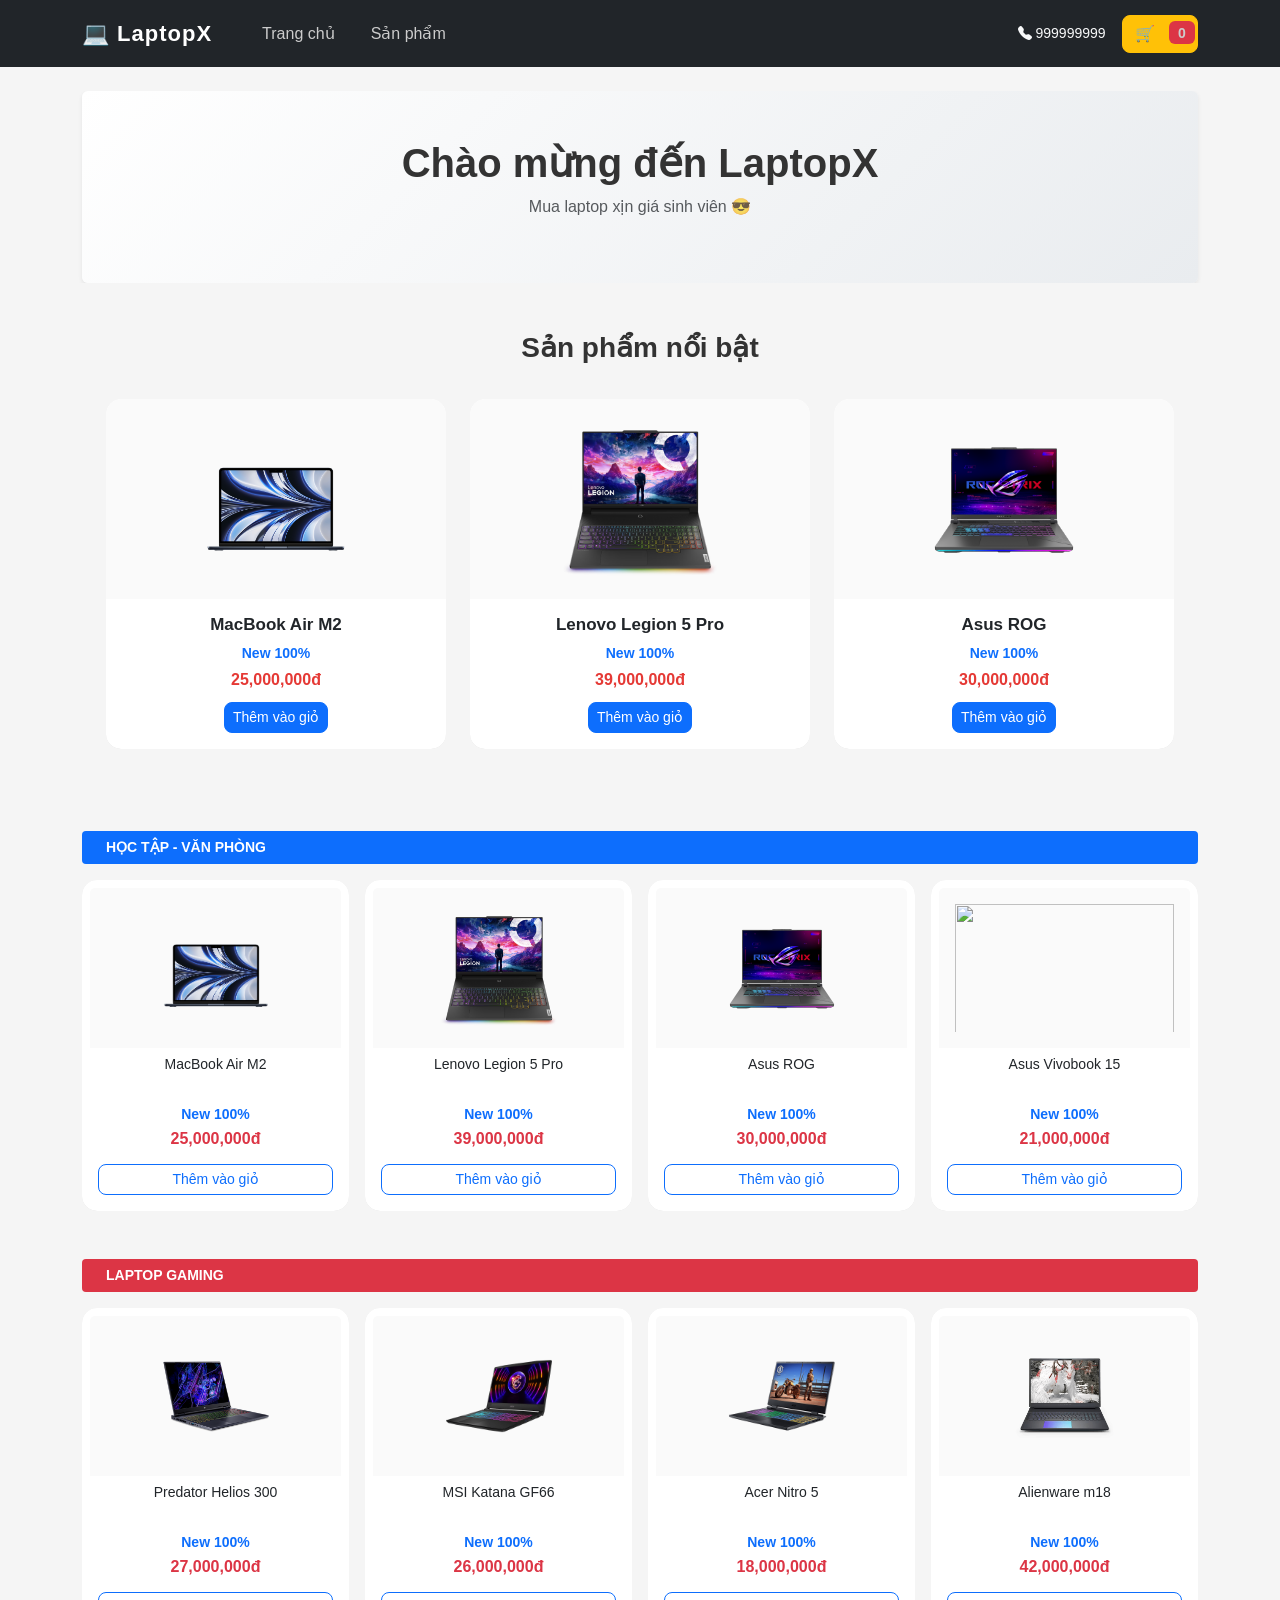
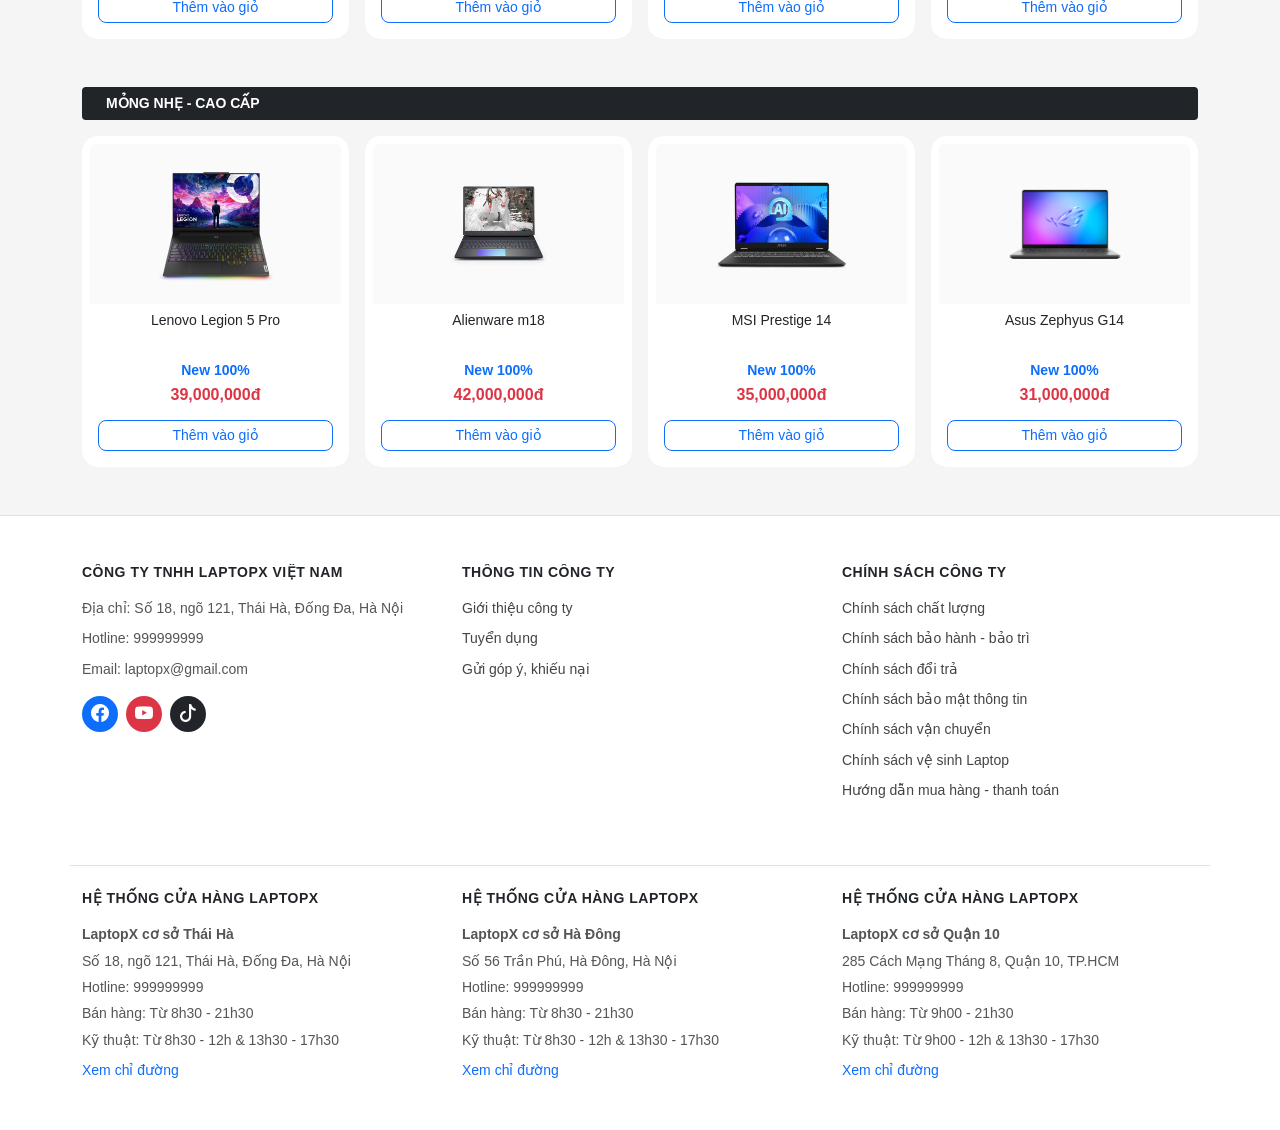
==== index.html @ 992282e4 "first commit" ====
<!doctype html>
<html lang="vi">

<head>
  <meta charset="UTF-8" />
  <meta name="viewport" content="width=device-width, initial-scale=1.0" />
  <title>LaptopX</title>

  <!-- Bootstrap CSS -->
  <link href="https://cdn.jsdelivr.net/npm/bootstrap@5.3.3/dist/css/bootstrap.min.css" rel="stylesheet" />
  <link href="https://cdn.jsdelivr.net/npm/bootstrap-icons/font/bootstrap-icons.css" rel="stylesheet" />

  <link rel="stylesheet" href="css/style.css" />
</head>

<body>
  <!-- ===== NAVBAR ===== -->
  <nav class="navbar navbar-expand-lg navbar-dark bg-dark">
    <div class="container">
      <!-- LOGO -->
      <a class="navbar-brand fw-bold" href="index.html"> 💻 LaptopX </a>

      <!-- BUTTON MOBILE -->
      <button class="navbar-toggler" data-bs-toggle="collapse" data-bs-target="#menu">
        <span class="navbar-toggler-icon"></span>
      </button>

      <!-- MENU -->
      <div class="collapse navbar-collapse" id="menu">
        <!-- LEFT: MENU -->
        <ul class="navbar-nav ms-3">
          <li class="nav-item">
            <a class="nav-link" href="index.html">Trang chủ</a>
          </li>
          <li class="nav-item">
            <a class="nav-link" href="products.html">Sản phẩm</a>
          </li>
        </ul>

        <!-- RIGHT: PHONE + CART -->
        <div class="ms-auto d-flex align-items-center gap-3">
          <span class="text-light">
            <i class="bi bi-telephone-fill"></i> 999999999
          </span>

          <a href="cart.html" class="btn btn-warning position-relative">
            🛒
            <span id="cart-count" class="badge bg-danger">0</span>
          </a>
        </div>
      </div>
    </div>
  </nav>

  <!-- ===== BANNER ===== -->
  <div class="container mt-4">
    <div class="p-5 bg-light rounded shadow-sm text-center">
      <h1 class="fw-bold">Chào mừng đến LaptopX</h1>
      <p class="text-muted">Mua laptop xịn giá sinh viên 😎</p>
    </div>
  </div>

  <!-- ===== SAN PHAM NOI BAT ===== -->
  <div class="container mt-5">
    <h3 class="text-center fw-bold mb-4">Sản phẩm nổi bật</h3>

    <!-- wrapper de hover de hien mui ten -->
    <div class="position-relative px-4">
      <div id="productCarousel" class="carousel slide" data-bs-ride="carousel">
        <!-- danh sach san pham -->
        <div class="carousel-inner" id="carousel-inner"></div>

        <!-- nut prev -->
        <button class="carousel-control-prev" type="button" data-bs-target="#productCarousel" data-bs-slide="prev">
          <span class="carousel-control-prev-icon"></span>
        </button>

        <!-- nut next -->
        <button class="carousel-control-next" type="button" data-bs-target="#productCarousel" data-bs-slide="next">
          <span class="carousel-control-next-icon"></span>
        </button>
      </div>
    </div>
  </div>
  <!-- ===== END SAN PHAM NOI BAT ===== -->
  <!-- == HỌC TẬP - VĂN PHÒNG == -->
  <section class="container mt-5" id="hoc-tap-van-phong">
    <div class="d-flex align-items-center bg-primary text-white p-2 mb-3 rounded-1">
      <h5 class="m-0 fw-bold px-3 text-uppercase small">
        Học tập - Văn phòng
      </h5>
    </div>
    <div class="row g-3 product-container"></div>
  </section>

  <!-- == GAMING == -->
  <section class="container mt-5" id="gaming">
    <div class="d-flex align-items-center bg-danger text-white p-2 mb-3 rounded-1">
      <h5 class="m-0 fw-bold px-3 text-uppercase small">Laptop Gaming</h5>
    </div>
    <div class="row g-3 product-container"></div>
  </section>

  <!-- == MỎNG NHẸ - CAO CẤP == -->
  <section class="container mt-5 mb-5" id="cao-cap">
    <div class="d-flex align-items-center bg-dark text-white p-2 mb-3 rounded-1">
      <h5 class="m-0 fw-bold px-3 text-uppercase small">
        Mỏng nhẹ - Cao cấp
      </h5>
    </div>
    <div class="row g-3 product-container"></div>
  </section>

  <!-- ===== FOOTER ===== -->
  <footer class="bg-white pt-5 pb-4 border-top mt-5 text-dark footer-custom">
    <div class="container">
      <!-- HÀNG 1: 3 CỘT THÔNG TIN CHÍNH -->
      <div class="row mb-5">
        <!-- Cột 1: Thông tin công ty & MXH -->
        <div class="col-md-4">
          <h6 class="fw-bold mb-3 text-uppercase">Công ty TNHH LaptopX Việt Nam</h6>
          <p class="small mb-2">Địa chỉ: Số 18, ngõ 121, Thái Hà, Đống Đa, Hà Nội</p>
          <p class="small mb-2">Hotline: 999999999</p>
          <p class="small mb-3">Email: laptopx@gmail.com</p>

          <!-- Social Icons h -->
          <div class="d-flex gap-2 social-icons">
            <a href="#" class="bg-primary text-white"><i class="bi bi-facebook"></i></a>
            <a href="#" class="bg-danger text-white"><i class="bi bi-youtube"></i></a>
            <a href="#" class="bg-dark text-white"><i class="bi bi-tiktok"></i></a>
          </div>
        </div>

        <!-- Cột 2: Thông tin chung -->
        <div class="col-md-4">
          <h6 class="fw-bold mb-3 text-uppercase">Thông tin công ty</h6>
          <ul class="list-unstyled small mb-4">
            <li class="mb-2"><a href="#">Giới thiệu công ty</a></li>
            <li class="mb-2"><a href="#">Tuyển dụng</a></li>
            <li class="mb-2"><a href="#">Gửi góp ý, khiếu nại</a></li>
          </ul>
        </div>

        <!-- Cột 3: Chính sách -->
        <div class="col-md-4">
          <h6 class="fw-bold mb-3 text-uppercase">Chính sách công ty</h6>
          <ul class="list-unstyled small">
            <li class="mb-2"><a href="#">Chính sách chất lượng</a></li>
            <li class="mb-2"><a href="#">Chính sách bảo hành - bảo trì</a></li>
            <li class="mb-2"><a href="#">Chính sách đổi trả</a></li>
            <li class="mb-2"><a href="#">Chính sách bảo mật thông tin</a></li>
            <li class="mb-2"><a href="#">Chính sách vận chuyển</a></li>
            <li class="mb-2"><a href="#">Chính sách vệ sinh Laptop</a></li>
            <li class="mb-2"><a href="#">Hướng dẫn mua hàng - thanh toán</a></li>
          </ul>
        </div>
      </div>

      <!-- HÀNG 2: HỆ THỐNG CỬA HÀNG -->
      <div class="row pt-4 border-top">
        <!-- Hà Nội 1 -->
        <div class="col-md-4 mb-4">
          <h6 class="fw-bold small mb-3 text-uppercase">Hệ thống cửa hàng LaptopX</h6>
          <div class="small">
            <p class="fw-bold mb-1">LaptopX cơ sở Thái Hà</p>
            <p class="mb-1">Số 18, ngõ 121, Thái Hà, Đống Đa, Hà Nội</p>
            <p class="mb-1">Hotline: 999999999</p>
            <p class="mb-1">Bán hàng: Từ 8h30 - 21h30</p>
            <p class="mb-2">Kỹ thuật: Từ 8h30 - 12h & 13h30 - 17h30</p>
            <a href="#" class="text-primary text-decoration-none">Xem chỉ đường</a>
          </div>
        </div>

        <!-- Hà Nội 2 -->
        <div class="col-md-4 mb-4">
          <h6 class="fw-bold small mb-3 text-uppercase">Hệ thống cửa hàng LaptopX</h6>
          <div class="small">
            <p class="fw-bold mb-1">LaptopX cơ sở Hà Đông</p>
            <p class="mb-1">Số 56 Trần Phú, Hà Đông, Hà Nội</p>
            <p class="mb-1">Hotline: 999999999</p>
            <p class="mb-1">Bán hàng: Từ 8h30 - 21h30</p>
            <p class="mb-2">Kỹ thuật: Từ 8h30 - 12h & 13h30 - 17h30</p>
            <a href="#" class="text-primary text-decoration-none">Xem chỉ đường</a>
          </div>
        </div>

        <!-- TP.HCM (Thêm vào cho đủ bộ) -->
        <div class="col-md-4 mb-4">
          <h6 class="fw-bold small mb-3 text-uppercase">Hệ thống cửa hàng LaptopX</h6>
          <div class="small">
            <p class="fw-bold mb-1">LaptopX cơ sở Quận 10</p>
            <p class="mb-1">285 Cách Mạng Tháng 8, Quận 10, TP.HCM</p>
            <p class="mb-1">Hotline: 999999999</p>
            <p class="mb-1">Bán hàng: Từ 9h00 - 21h30</p>
            <p class="mb-2">Kỹ thuật: Từ 9h00 - 12h & 13h30 - 17h30</p>
            <a href="#" class="text-primary text-decoration-none">Xem chỉ đường</a>
          </div>
        </div>
      </div>
    </div>
  </footer>

  <!-- Bootstrap JS -->
  <script src="https://cdn.jsdelivr.net/npm/bootstrap@5.3.3/dist/js/bootstrap.bundle.min.js"></script>

  <!-- JS cua ban -->
  <script src="js/main.js"></script>
</body>

</html>
---- css/style.css ----
* {
  margin: 0;
  padding: 0;
  box-sizing: border-box;
}

img {
  max-width: 100%;
  height: auto;
  display: block;
}

/* ===== GLOBAL ===== */
body {
  background: #f5f5f5;
  font-family: "Segoe UI", Arial, sans-serif;
  color: #333;
}

.container {
  overflow: hidden;
}

/* ===== NAVBAR ===== */
.navbar {
  padding: 12px 0;
}

.navbar-brand {
  font-size: 22px;
  font-weight: bold;
  letter-spacing: 1px;
}

/* ===== NAV LINK ===== */
.nav-link {
  font-size: 16px;
  margin: 0 10px;
  position: relative;
  color: #ccc !important;
  transition: 0.3s;
}

/* Hover sáng lên + underline */
.nav-link:hover {
  color: #fff !important;
}

.nav-link::after {
  content: "";
  width: 0%;
  height: 2px;
  background: orange;
  position: absolute;
  left: 0;
  bottom: -3px;
  transition: 0.3s;
}

.nav-link:hover::after {
  width: 100%;
}

/* ===== PHONE ===== */
.navbar span {
  font-size: 14px;
  color: #ccc;
  transition: 0.3s;
  cursor: pointer;
}

/* Hover SĐT */
.navbar span:hover {
  color: #ffc107;
  transform: scale(1.05);
}

/* Cart badge */
.badge {
  position: absolute;
  top: -5px;
  right: -10px;
  font-size: 11px;
}

/* ===== BANNER ===== */
.bg-light {
  background: linear-gradient(135deg, #ffffff, #e9ecef) !important;
  border-radius: 15px;
}

/* ===== CARD ===== */
.card {
  border: none;
  border-radius: 15px;
  overflow: hidden;
  transition: all 0.3s ease;
  background: #fff;
}

.card img {
  width: 100%;
  height: 200px;
  object-fit: contain;
  padding: 15px;
  background: #fafafa;
}

.card-wrapper:hover .card {
  transform: translateY(-8px);
  box-shadow: 0 12px 30px rgba(0, 0, 0, 0.15);
}

.card-body {
  text-align: center;
}

.card h5 {
  font-size: 17px;
  font-weight: 600;
  margin-bottom: 8px;
}

.card p {
  color: #e53935;
  font-weight: bold;
  margin-bottom: 10px;
}

/* ===== BUTTON ===== */
.btn {
  border-radius: 8px;
  transition: all 0.25s ease;
}

.btn:hover {
  transform: scale(1.05);
}

/* ===== CAROUSEL ===== */
.carousel-inner {
  overflow: hidden;
}

.carousel-item {
  padding: 10px 0;
}

.carousel-control-prev,
.carousel-control-next {
  width: 5%;
  opacity: 0;
  transition: 0.3s;
}

#productCarousel:hover .carousel-control-prev,
#productCarousel:hover .carousel-control-next {
  opacity: 1;
}

.carousel-control-prev-icon,
.carousel-control-next-icon {
  background-color: rgba(0, 0, 0, 0.6);
  border-radius: 50%;
  padding: 15px;
}

/* ===== CART ===== */
.cart-item {
  background: #fff;
  padding: 15px 20px;
  border-radius: 12px;
  margin-bottom: 15px;
  display: flex;
  align-items: center;
  justify-content: space-between;
  box-shadow: 0 5px 15px rgba(0, 0, 0, 0.05);
}

.cart-item img {
  width: 80px;
  margin-right: 15px;
}

.cart-item h6 {
  font-size: 15px;
  margin-bottom: 5px;
}

.cart-item p {
  margin: 0;
  color: #e53935;
  font-weight: bold;
}

/* ===== TOTAL ===== */
#total {
  color: #e53935;
  font-weight: bold;
}

/* ===== CHECKOUT BOX ===== */
.checkout-box {
  background: #fff;
  padding: 20px;
  border-radius: 12px;
  box-shadow: 0 8px 20px rgba(0, 0, 0, 0.08);
  position: sticky;
  top: 100px;
}

.checkout-box h4 {
  color: #e53935;
  font-weight: bold;
}

/* ===== CARD HOVER OVERLAY ===== */
.card-wrapper {
  border-radius: 15px;
  overflow: hidden;
}

/* Only wrap around the image — so button stays clickable */
.card-img-wrapper {
  position: relative;
  overflow: hidden;
}

.card-overlay {
  position: absolute;
  inset: 0;
  background: rgba(0, 0, 0, 0.55);
  display: flex;
  align-items: center;
  justify-content: center;
  opacity: 0;
  transition: opacity 0.3s ease;
  z-index: 10;
  backdrop-filter: blur(2px);
}

.card-img-wrapper:hover .card-overlay {
  opacity: 1;
}

.card-overlay .btn-view {
  background: #fff;
  color: #1a1a2e;
  font-weight: 700;
  font-size: 14px;
  padding: 10px 22px;
  border-radius: 50px;
  border: none;
  text-decoration: none;
  transition: background 0.25s, transform 0.25s;
  box-shadow: 0 4px 14px rgba(0, 0, 0, 0.3);
  display: flex;
  align-items: center;
  gap: 6px;
}

.card-overlay .btn-view:hover {
  background: #ffc107;
  transform: scale(1.07);
}

/* ===== SECTION HEADER ===== */
.section-header {
  border-radius: 10px 10px 0 0;
  padding: 12px 18px;
  display: flex;
  align-items: center;
  justify-content: space-between;
  margin-bottom: 16px;
}

.section-header h5 {
  color: #fff;
  font-weight: 700;
  margin: 0;
  font-size: 17px;
}

.section-header a {
  color: #fff;
  font-size: 13px;
  opacity: 0.85;
  text-decoration: none;
  font-weight: 600;
}

.section-header a:hover {
  opacity: 1;
  text-decoration: underline;
}

/* ===== PRODUCT DETAIL PAGE ===== */
.detail-wrapper {
  background: #fff;
  border-radius: 18px;
  box-shadow: 0 8px 30px rgba(0, 0, 0, 0.1);
  padding: 40px;
  margin: 40px auto;
}

.detail-img {
  width: 100%;
  max-height: 360px;
  object-fit: contain;
  border-radius: 14px;
  background: #f5f5f5;
  padding: 20px;
}

.detail-brand {
  font-size: 13px;
  color: #888;
  text-transform: uppercase;
  letter-spacing: 1px;
}

.detail-title {
  font-size: 26px;
  font-weight: 800;
  color: #1a1a2e;
  margin: 6px 0 12px;
}

.detail-status {
  display: inline-block;
  background: #e8f5e9;
  color: #2e7d32;
  font-size: 12px;
  font-weight: 700;
  padding: 4px 12px;
  border-radius: 20px;
  margin-bottom: 14px;
}

.detail-price {
  font-size: 28px;
  font-weight: 800;
  color: #e53935;
  margin: 8px 0 20px;
}

.detail-specs {
  background: #f9f9f9;
  border-radius: 12px;
  padding: 16px 20px;
  margin-bottom: 24px;
}

.detail-specs li {
  font-size: 14px;
  color: #555;
  padding: 5px 0;
  list-style: none;
  border-bottom: 1px solid #eee;
}

.detail-specs li:last-child {
  border-bottom: none;
}

.detail-specs li i {
  color: #1976d2;
  width: 20px;
}

/* ===== FOOTER ===== */
.footer-custom {
  line-height: 1.6;
}

.footer-custom h6 {
  font-size: 14px;
  letter-spacing: 0.5px;
}

.footer-custom a {
  color: #444;
  text-decoration: none;
  transition: 0.2s;
}

.footer-custom a:hover {
  color: #0d6efd;
}

/* Icon mạng xã hội tròn */
.social-icons a {
  width: 35px;
  height: 35px;
  display: flex;
  align-items: center;
  justify-content: center;
  border-radius: 50%;
  font-size: 18px;
  transition: transform 0.2s;
}

.social-icons a:hover {
  transform: scale(1.1);
}

/* Chỉnh khoảng cách các dòng chữ nhỏ */
.footer-custom p {
  margin-bottom: 5px;
  color: #555;
}


/* Box Hotline màu xanh */
.footer-hotline {
  background: linear-gradient(135deg, #0d6efd, #004fb1);
  color: #fff;
  padding: 15px;
  border-radius: 12px;
  display: flex;
  align-items: center;
  gap: 15px;
  box-shadow: 0 4px 15px rgba(13, 110, 253, 0.2);
  transition: 0.3s;
}

.footer-hotline:hover {
  transform: scale(1.02);
}

.footer-hotline i {
  font-size: 24px;
}

.footer-hotline .hotline-number {
  font-size: 18px;
  font-weight: 800;
}

/* Hệ thống cửa hàng */
.store-item {
  padding: 10px 0;
  transition: 0.3s;
}

.store-name {
  font-weight: 700;
  color: #333;
  margin-bottom: 4px;
}

.store-address {
  color: #777;
  font-size: 13px;
  line-height: 1.5;
}

.store-time {
  font-size: 12px;
  color: #999;
  margin-top: 4px;
}

/* Icon mạng xã hội */
.social-icons a {
  width: 36px;
  height: 36px;
  display: inline-flex;
  align-items: center;
  justify-content: center;
  border-radius: 50%;
  background: #f0f2f5;
  color: #333;
  text-decoration: none;
  transition: 0.3s;
}

.social-icons a:hover {
  background: #1a1a2e;
  color: #fff;
  transform: translateY(-3px);
}

/* Font size nhỏ hơn cho bản đồ/clock */
.x-small {
  font-size: 12px;
}

/* Đường kẻ phân cách */
.border-top-light {
  border-top: 1px solid #f1f1f1;
}

/* Responsive cho Mobile */
@media (max-width: 576px) {
  footer {
    text-align: center;
  }

  .footer-hotline {
    justify-content: center;
  }

  .social-icons {
    justify-content: center;
  }
}

/* ===== RESPONSIVE ===== */
@media (max-width: 768px) {

  .carousel-control-prev,
  .carousel-control-next {
    display: none;
  }

  .cart-item {
    flex-direction: column;
    align-items: flex-start;
    gap: 10px;
  }
}
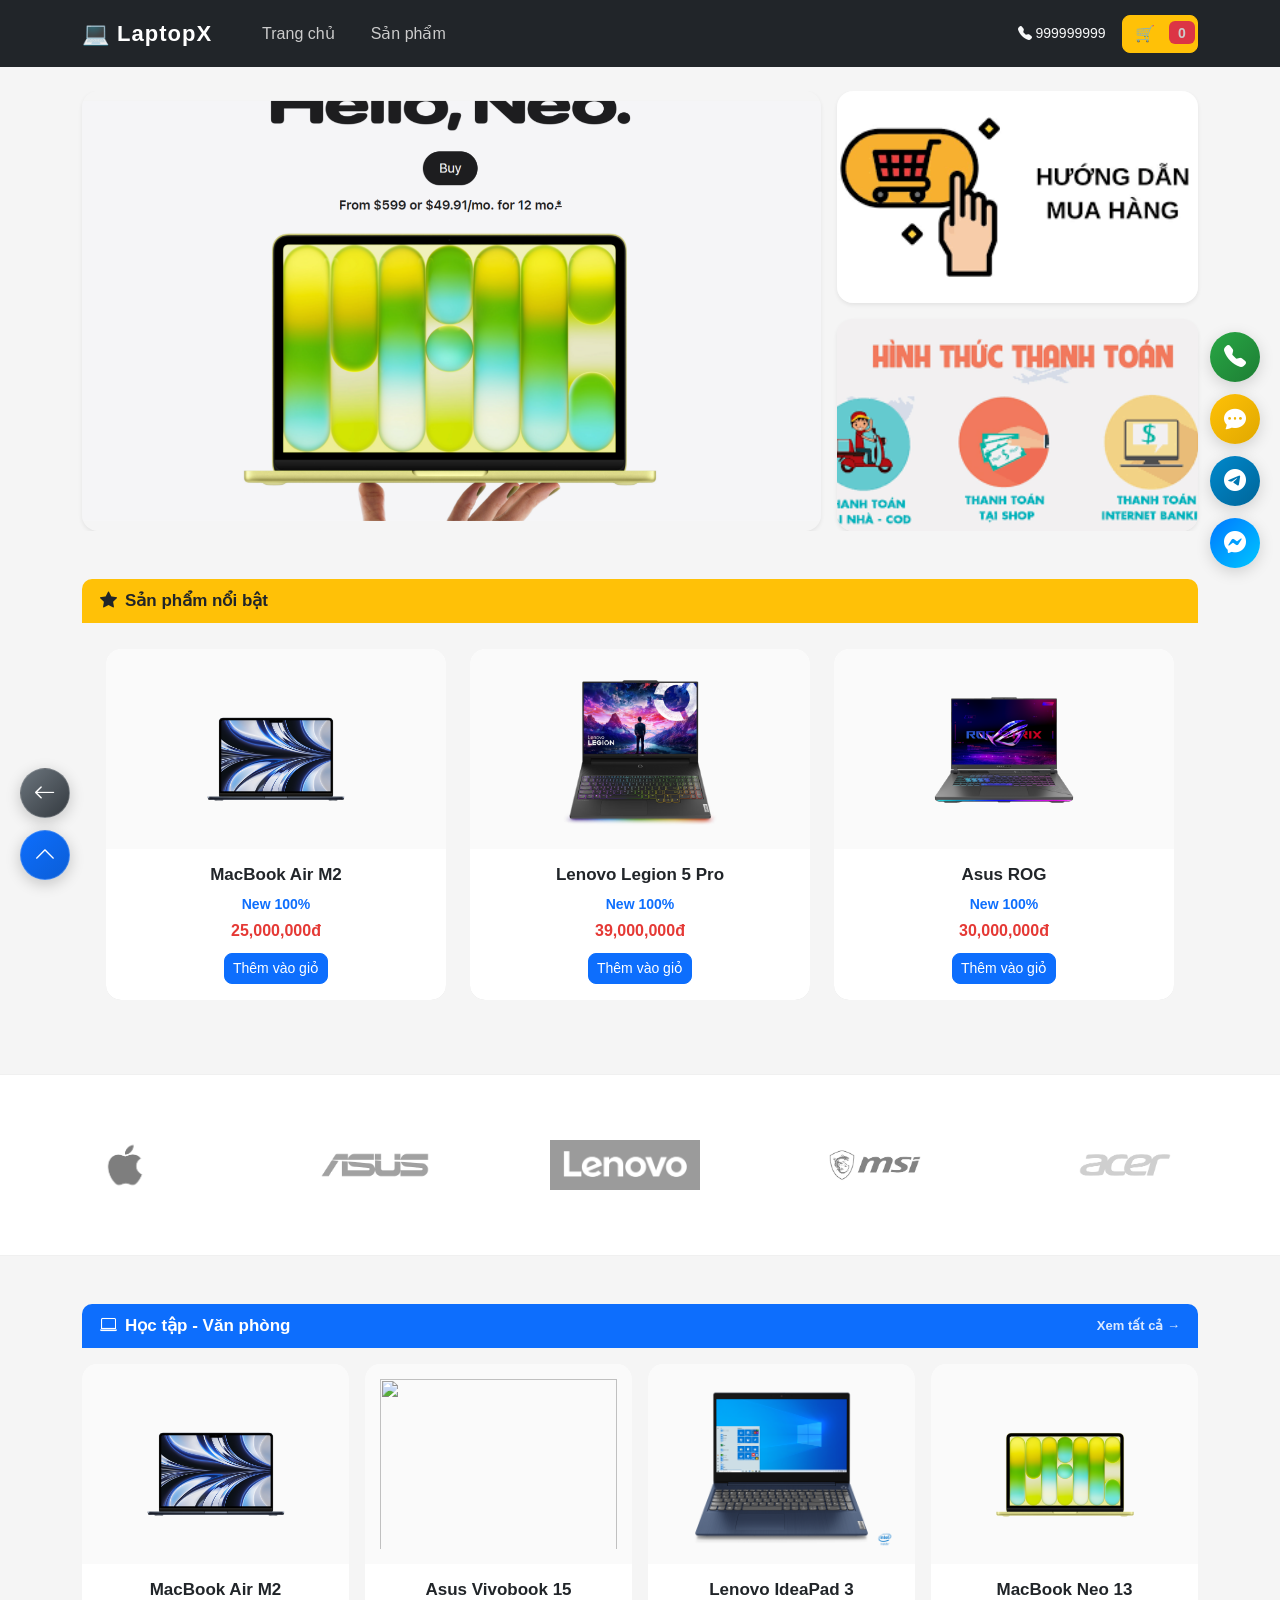
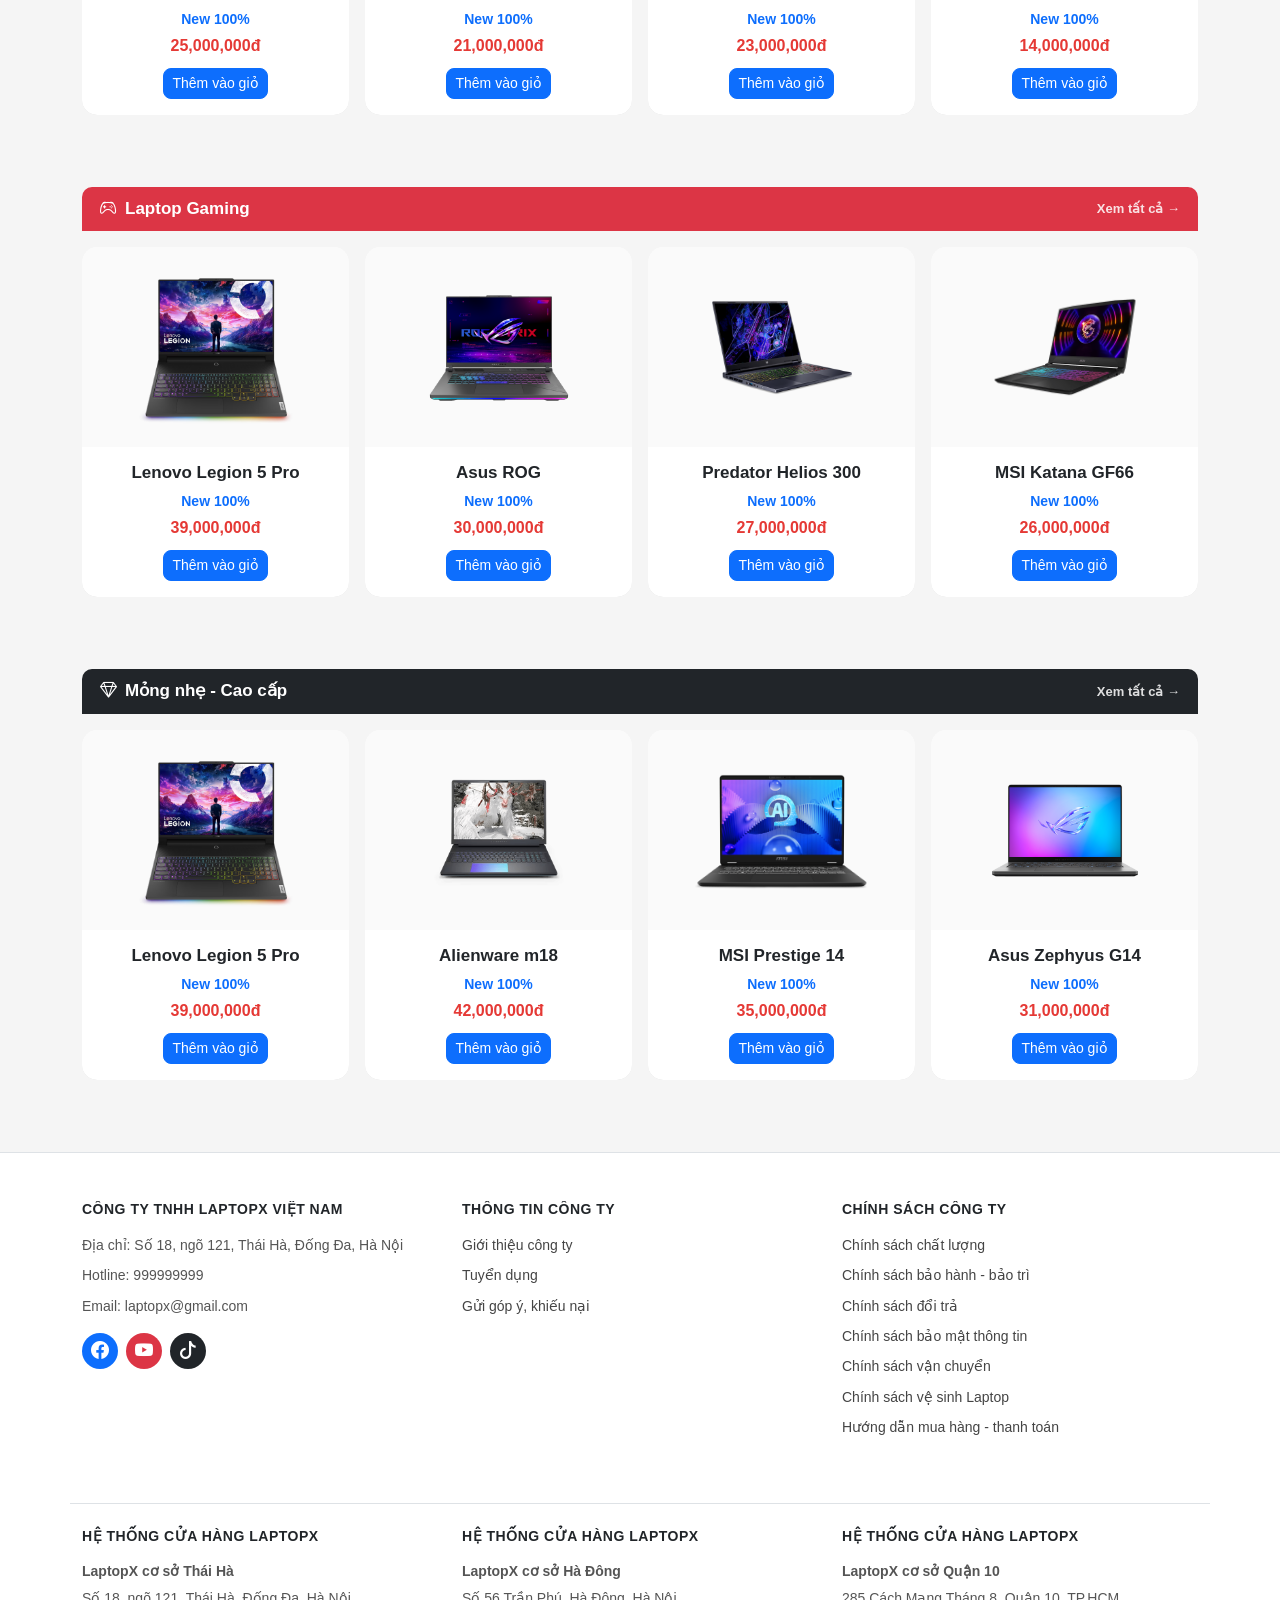
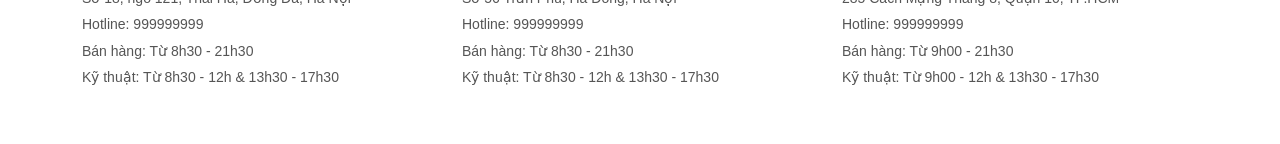
==== commit e5982328: "update" ====
--- a/index.html
+++ b/index.html
@@ -37,6 +37,8 @@
           </li>
         </ul>
 
+
+
         <!-- RIGHT: PHONE + CART -->
         <div class="ms-auto d-flex align-items-center gap-3">
           <span class="text-light">
@@ -52,17 +54,50 @@
     </div>
   </nav>
 
-  <!-- ===== BANNER ===== -->
+  <!-- ===== BANNER GIỚI THIỆU ===== -->
   <div class="container mt-4">
-    <div class="p-5 bg-light rounded shadow-sm text-center">
-      <h1 class="fw-bold">Chào mừng đến LaptopX</h1>
-      <p class="text-muted">Mua laptop xịn giá sinh viên 😎</p>
+    <div class="row g-3">
+      <!-- Main Carousel (Left) -->
+      <div class="col-lg-8 col-md-12">
+        <div id="introCarousel" class="carousel slide shadow-sm rounded-4 overflow-hidden" data-bs-ride="carousel">
+          <div class="carousel-inner">
+            <div class="carousel-item active">
+              <a href="product-details.html?id=9">
+                <img src="image/macbookneobanner.png" class="d-block w-100 banner-hero" alt="Macbook Neo">
+              </a>
+            </div>
+            <div class="carousel-item">
+              <a href="product-details.html?id=7">
+                <img src="image/vivobookbanner.png" class="d-block w-100 banner-hero" alt="Vivobook">
+              </a>
+            </div>
+          </div>
+          <button class="carousel-control-prev" type="button" data-bs-target="#introCarousel" data-bs-slide="prev">
+            <span class="carousel-control-prev-icon"></span>
+          </button>
+          <button class="carousel-control-next" type="button" data-bs-target="#introCarousel" data-bs-slide="next">
+            <span class="carousel-control-next-icon"></span>
+          </button>
+        </div>
+      </div>
+
+      <!-- Side Promotions (Right) -->
+      <div class="col-lg-4 d-none d-lg-flex flex-column gap-3">
+        <a href="guide.html" class="banner-sub-wrapper shadow-sm rounded-4 overflow-hidden flex-fill">
+          <img src="image/huongdanmuahang.png" class="w-100 h-100 object-fit-cover banner-sub" alt="Hướng dẫn mua hàng">
+        </a>
+        <a href="payment.html" class="banner-sub-wrapper shadow-sm rounded-4 overflow-hidden flex-fill">
+          <img src="image/hinhthucthanhtoan.png" class="w-100 h-100 object-fit-cover banner-sub" alt="Thanh toán">
+        </a>
+      </div>
     </div>
   </div>
 
   <!-- ===== SAN PHAM NOI BAT ===== -->
   <div class="container mt-5">
-    <h3 class="text-center fw-bold mb-4">Sản phẩm nổi bật</h3>
+    <div class="section-header bg-warning">
+      <h5 class="text-dark"><i class="bi bi-star-fill me-2"></i>Sản phẩm nổi bật</h5>
+    </div>
 
     <!-- wrapper de hover de hien mui ten -->
     <div class="position-relative px-4">
@@ -83,30 +118,46 @@
     </div>
   </div>
   <!-- ===== END SAN PHAM NOI BAT ===== -->
+  <!-- ===== duplicate logo ===== -->
+  <div class="brand-slider">
+    <div class="brand-track">
+      <a href="products.html?brand=apple"><img src="image/logoapple.png" alt="Apple" /></a>
+      <a href="products.html?brand=asus"><img src="image/asuslogo.png" alt="Asus" /></a>
+      <a href="products.html?brand=lenovo"><img src="image/lenovologo.png" alt="Lenovo" /></a>
+      <a href="products.html?brand=msi"><img src="image/msilogo.png" alt="MSI" /></a>
+      <a href="products.html?brand=acer"><img src="image/acerlogo.png" alt="Acer" /></a>
+
+      <!-- duplicate để chạy mượt -->
+      <a href="products.html?brand=apple"><img src="image/logoapple.png" alt="Apple" /></a>
+      <a href="products.html?brand=asus"><img src="image/asuslogo.png" alt="Asus" /></a>
+      <a href="products.html?brand=lenovo"><img src="image/lenovologo.png" alt="Lenovo" /></a>
+      <a href="products.html?brand=msi"><img src="image/msilogo.png" alt="MSI" /></a>
+      <a href="products.html?brand=acer"><img src="image/acerlogo.png" alt="Acer" /></a>
+    </div>
+  </div>
   <!-- == HỌC TẬP - VĂN PHÒNG == -->
   <section class="container mt-5" id="hoc-tap-van-phong">
-    <div class="d-flex align-items-center bg-primary text-white p-2 mb-3 rounded-1">
-      <h5 class="m-0 fw-bold px-3 text-uppercase small">
-        Học tập - Văn phòng
-      </h5>
+    <div class="section-header bg-primary">
+      <h5><i class="bi bi-laptop me-2"></i>Học tập - Văn phòng</h5>
+      <a href="products.html?category=office">Xem tất cả →</a>
     </div>
     <div class="row g-3 product-container"></div>
   </section>
 
   <!-- == GAMING == -->
   <section class="container mt-5" id="gaming">
-    <div class="d-flex align-items-center bg-danger text-white p-2 mb-3 rounded-1">
-      <h5 class="m-0 fw-bold px-3 text-uppercase small">Laptop Gaming</h5>
+    <div class="section-header bg-danger">
+      <h5><i class="bi bi-controller me-2"></i>Laptop Gaming</h5>
+      <a href="products.html?category=gaming">Xem tất cả →</a>
     </div>
     <div class="row g-3 product-container"></div>
   </section>
 
   <!-- == MỎNG NHẸ - CAO CẤP == -->
   <section class="container mt-5 mb-5" id="cao-cap">
-    <div class="d-flex align-items-center bg-dark text-white p-2 mb-3 rounded-1">
-      <h5 class="m-0 fw-bold px-3 text-uppercase small">
-        Mỏng nhẹ - Cao cấp
-      </h5>
+    <div class="section-header bg-dark">
+      <h5><i class="bi bi-gem me-2"></i>Mỏng nhẹ - Cao cấp</h5>
+      <a href="products.html?category=premium">Xem tất cả →</a>
     </div>
     <div class="row g-3 product-container"></div>
   </section>
@@ -118,8 +169,12 @@
       <div class="row mb-5">
         <!-- Cột 1: Thông tin công ty & MXH -->
         <div class="col-md-4">
-          <h6 class="fw-bold mb-3 text-uppercase">Công ty TNHH LaptopX Việt Nam</h6>
-          <p class="small mb-2">Địa chỉ: Số 18, ngõ 121, Thái Hà, Đống Đa, Hà Nội</p>
+          <h6 class="fw-bold mb-3 text-uppercase">
+            Công ty TNHH LaptopX Việt Nam
+          </h6>
+          <p class="small mb-2">
+            Địa chỉ: Số 18, ngõ 121, Thái Hà, Đống Đa, Hà Nội
+          </p>
           <p class="small mb-2">Hotline: 999999999</p>
           <p class="small mb-3">Email: laptopx@gmail.com</p>
 
@@ -146,12 +201,16 @@
           <h6 class="fw-bold mb-3 text-uppercase">Chính sách công ty</h6>
           <ul class="list-unstyled small">
             <li class="mb-2"><a href="#">Chính sách chất lượng</a></li>
-            <li class="mb-2"><a href="#">Chính sách bảo hành - bảo trì</a></li>
+            <li class="mb-2">
+              <a href="#">Chính sách bảo hành - bảo trì</a>
+            </li>
             <li class="mb-2"><a href="#">Chính sách đổi trả</a></li>
             <li class="mb-2"><a href="#">Chính sách bảo mật thông tin</a></li>
             <li class="mb-2"><a href="#">Chính sách vận chuyển</a></li>
             <li class="mb-2"><a href="#">Chính sách vệ sinh Laptop</a></li>
-            <li class="mb-2"><a href="#">Hướng dẫn mua hàng - thanh toán</a></li>
+            <li class="mb-2">
+              <a href="#">Hướng dẫn mua hàng - thanh toán</a>
+            </li>
           </ul>
         </div>
       </div>
@@ -160,45 +219,74 @@
       <div class="row pt-4 border-top">
         <!-- Hà Nội 1 -->
         <div class="col-md-4 mb-4">
-          <h6 class="fw-bold small mb-3 text-uppercase">Hệ thống cửa hàng LaptopX</h6>
+          <h6 class="fw-bold small mb-3 text-uppercase">
+            Hệ thống cửa hàng LaptopX
+          </h6>
           <div class="small">
             <p class="fw-bold mb-1">LaptopX cơ sở Thái Hà</p>
             <p class="mb-1">Số 18, ngõ 121, Thái Hà, Đống Đa, Hà Nội</p>
             <p class="mb-1">Hotline: 999999999</p>
             <p class="mb-1">Bán hàng: Từ 8h30 - 21h30</p>
             <p class="mb-2">Kỹ thuật: Từ 8h30 - 12h & 13h30 - 17h30</p>
-            <a href="#" class="text-primary text-decoration-none">Xem chỉ đường</a>
           </div>
         </div>
 
         <!-- Hà Nội 2 -->
         <div class="col-md-4 mb-4">
-          <h6 class="fw-bold small mb-3 text-uppercase">Hệ thống cửa hàng LaptopX</h6>
+          <h6 class="fw-bold small mb-3 text-uppercase">
+            Hệ thống cửa hàng LaptopX
+          </h6>
           <div class="small">
             <p class="fw-bold mb-1">LaptopX cơ sở Hà Đông</p>
             <p class="mb-1">Số 56 Trần Phú, Hà Đông, Hà Nội</p>
             <p class="mb-1">Hotline: 999999999</p>
             <p class="mb-1">Bán hàng: Từ 8h30 - 21h30</p>
             <p class="mb-2">Kỹ thuật: Từ 8h30 - 12h & 13h30 - 17h30</p>
-            <a href="#" class="text-primary text-decoration-none">Xem chỉ đường</a>
           </div>
         </div>
 
         <!-- TP.HCM (Thêm vào cho đủ bộ) -->
         <div class="col-md-4 mb-4">
-          <h6 class="fw-bold small mb-3 text-uppercase">Hệ thống cửa hàng LaptopX</h6>
+          <h6 class="fw-bold small mb-3 text-uppercase">
+            Hệ thống cửa hàng LaptopX
+          </h6>
           <div class="small">
             <p class="fw-bold mb-1">LaptopX cơ sở Quận 10</p>
             <p class="mb-1">285 Cách Mạng Tháng 8, Quận 10, TP.HCM</p>
             <p class="mb-1">Hotline: 999999999</p>
             <p class="mb-1">Bán hàng: Từ 9h00 - 21h30</p>
             <p class="mb-2">Kỹ thuật: Từ 9h00 - 12h & 13h30 - 17h30</p>
-            <a href="#" class="text-primary text-decoration-none">Xem chỉ đường</a>
           </div>
         </div>
       </div>
     </div>
   </footer>
+
+  <!-- ===== SOCIAL CONTACT BAR ===== -->
+  <div class="social-contact-bar">
+    <a href="tel:999999999" class="contact-item phone" title="Gọi hotline">
+      <i class="bi bi-telephone-fill"></i>
+    </a>
+    <a href="#" class="contact-item chat" title="Chat Zalo">
+      <i class="bi bi-chat-dots-fill"></i>
+    </a>
+    <a href="#" class="contact-item telegram" title="Telegram">
+      <i class="bi bi-telegram"></i>
+    </a>
+    <a href="#" class="contact-item messenger" title="Messenger">
+      <i class="bi bi-messenger"></i>
+    </a>
+  </div>
+
+  <!-- ===== NAVIGATION UTILS ===== -->
+  <div class="nav-utils-bar">
+    <div onclick="goBack()" class="util-item back-btn" title="Quay lại">
+      <i class="bi bi-arrow-left"></i>
+    </div>
+    <div onclick="scrollToTop()" class="util-item scroll-top-btn" title="Lên đầu trang">
+      <i class="bi bi-chevron-up"></i>
+    </div>
+  </div>
 
   <!-- Bootstrap JS -->
   <script src="https://cdn.jsdelivr.net/npm/bootstrap@5.3.3/dist/js/bootstrap.bundle.min.js"></script>
--- a/css/style.css
+++ b/css/style.css
@@ -61,6 +61,8 @@
   width: 100%;
 }
 
+
+
 /* ===== PHONE ===== */
 .navbar span {
   font-size: 14px;
@@ -83,10 +85,40 @@
   font-size: 11px;
 }
 
-/* ===== BANNER ===== */
-.bg-light {
-  background: linear-gradient(135deg, #ffffff, #e9ecef) !important;
-  border-radius: 15px;
+/* ===== BANNER REFINED ===== */
+.banner-hero {
+  height: 420px;
+  object-fit: cover;
+  transition: 0.5s ease-in-out;
+}
+
+.banner-sub-wrapper {
+  position: relative;
+  height: 202px; /* (420 - 16 gap) / 2 */
+  cursor: pointer;
+}
+
+.banner-sub {
+  transition: 0.5s ease;
+}
+
+.banner-sub-wrapper:hover .banner-sub {
+  transform: scale(1.05);
+}
+
+#introCarousel:hover .banner-hero {
+  transform: scale(1.02);
+}
+
+@media (max-width: 991px) {
+  .banner-hero {
+    height: 300px;
+  }
+}
+@media (max-width: 576px) {
+  .banner-hero {
+    height: 200px;
+  }
 }
 
 /* ===== CARD ===== */
@@ -409,8 +441,6 @@
   margin-bottom: 5px;
   color: #555;
 }
-
-
 /* Box Hotline màu xanh */
 .footer-hotline {
   background: linear-gradient(135deg, #0d6efd, #004fb1);
@@ -506,8 +536,204 @@
   }
 }
 
+/* ===== BRAND SLIDER ===== */
+.brand-slider {
+  background: #fff;
+  padding: 60px 0;
+  overflow: hidden;
+  margin: 40px 0;
+  border-top: 1px solid #f0f0f0;
+  border-bottom: 1px solid #f0f0f0;
+}
+
+.brand-track {
+  display: flex;
+  width: calc(250px * 10);
+  animation: scroll 30s linear infinite;
+}
+
+.brand-track img {
+  width: 150px;
+  height: 60px;
+  object-fit: contain;
+  margin: 0 50px;
+  filter: grayscale(100%);
+  opacity: 0.5;
+  transition: all 0.4s ease;
+  cursor: pointer;
+}
+
+.brand-track img:hover {
+  filter: grayscale(0%);
+  opacity: 1;
+  transform: scale(1.15);
+}
+
+@keyframes scroll {
+  0% { transform: translateX(0); }
+  100% { transform: translateX(calc(-250px * 5)); }
+}
+
+/* ===== SOCIAL CONTACT BAR ===== */
+.social-contact-bar {
+  position: fixed;
+  right: 20px;
+  top: 50%;
+  transform: translateY(-50%);
+  display: flex;
+  flex-direction: column;
+  gap: 12px;
+  z-index: 1000;
+}
+
+.contact-item {
+  width: 50px;
+  height: 50px;
+  background: rgba(255, 255, 255, 0.9);
+  backdrop-filter: blur(10px);
+  border-radius: 50%;
+  display: flex;
+  align-items: center;
+  justify-content: center;
+  color: #fff;
+  font-size: 22px;
+  text-decoration: none;
+  box-shadow: 0 4px 15px rgba(0, 0, 0, 0.15);
+  transition: all 0.3s cubic-bezier(0.175, 0.885, 0.32, 1.275);
+}
+
+.contact-item:hover {
+  transform: scale(1.15) translateX(-5px);
+  color: #fff;
+}
+
+/* Brand Colors */
+.contact-item.phone {
+  background: linear-gradient(135deg, #28a745, #1e7e34);
+}
+.contact-item.chat {
+  background: linear-gradient(135deg, #ffc107, #e0a800);
+}
+.contact-item.telegram {
+  background: linear-gradient(135deg, #0088cc, #006699);
+}
+.contact-item.messenger {
+  background: linear-gradient(135deg, #0078ff, #00c6ff);
+}
+
+/* Tooltip Effect */
+.contact-item::before {
+  content: attr(title);
+  position: absolute;
+  right: 60px;
+  background: #333;
+  color: #fff;
+  padding: 5px 12px;
+  border-radius: 6px;
+  font-size: 13px;
+  white-space: nowrap;
+  opacity: 0;
+  visibility: hidden;
+  transition: 0.3s;
+}
+
+.contact-item:hover::before {
+  opacity: 1;
+  visibility: visible;
+}
+
+@media (max-width: 576px) {
+  .social-contact-bar {
+    right: 10px;
+    gap: 8px;
+  }
+  .contact-item {
+    width: 42px;
+    height: 42px;
+    font-size: 18px;
+  }
+}
+
+/* ===== NAVIGATION UTILS (LEFT SIDE) ===== */
+.nav-utils-bar {
+  position: fixed;
+  bottom: 20px;
+  left: 20px;
+  display: flex;
+  flex-direction: column;
+  gap: 12px;
+  z-index: 999;
+}
+
+.util-item {
+  width: 50px;
+  height: 50px;
+  display: flex;
+  align-items: center;
+  justify-content: center;
+  border-radius: 50%;
+  color: #fff;
+  font-size: 22px;
+  text-decoration: none;
+  cursor: pointer;
+  transition: all 0.3s cubic-bezier(0.175, 0.885, 0.32, 1.275);
+  box-shadow: 0 4px 15px rgba(0, 0, 0, 0.2);
+  backdrop-filter: blur(10px);
+  border: 1px solid rgba(255, 255, 255, 0.2);
+}
+
+.util-item.back-btn {
+  background: linear-gradient(135deg, #6c757d, #343a40);
+}
+
+.util-item.scroll-top-btn {
+  background: linear-gradient(135deg, #0d6efd, #0b5ed7);
+  opacity: 0;
+  visibility: hidden;
+  transform: translateY(20px);
+}
+
+.util-item.scroll-top-btn.visible {
+  opacity: 1;
+  visibility: visible;
+  transform: translateY(0);
+}
+
+.util-item:hover {
+  transform: scale(1.15) translateX(5px);
+  color: #fff;
+  box-shadow: 0 6px 20px rgba(0, 0, 0, 0.3);
+}
+
+@media (max-width: 576px) {
+  .nav-utils-bar {
+    left: 10px;
+    gap: 8px;
+  }
+  .util-item {
+    width: 42px;
+    height: 42px;
+    font-size: 18px;
+  }
+}
+
+
 /* ===== RESPONSIVE ===== */
 @media (max-width: 768px) {
+  .brand-track {
+    width: calc(150px * 10);
+  }
+
+  .brand-track img {
+    width: 100px;
+    height: 40px;
+    margin: 0 25px;
+  }
+  
+  @keyframes scroll {
+    0% { transform: translateX(0); }
+    100% { transform: translateX(calc(-150px * 5)); }
+  }
 
   .carousel-control-prev,
   .carousel-control-next {
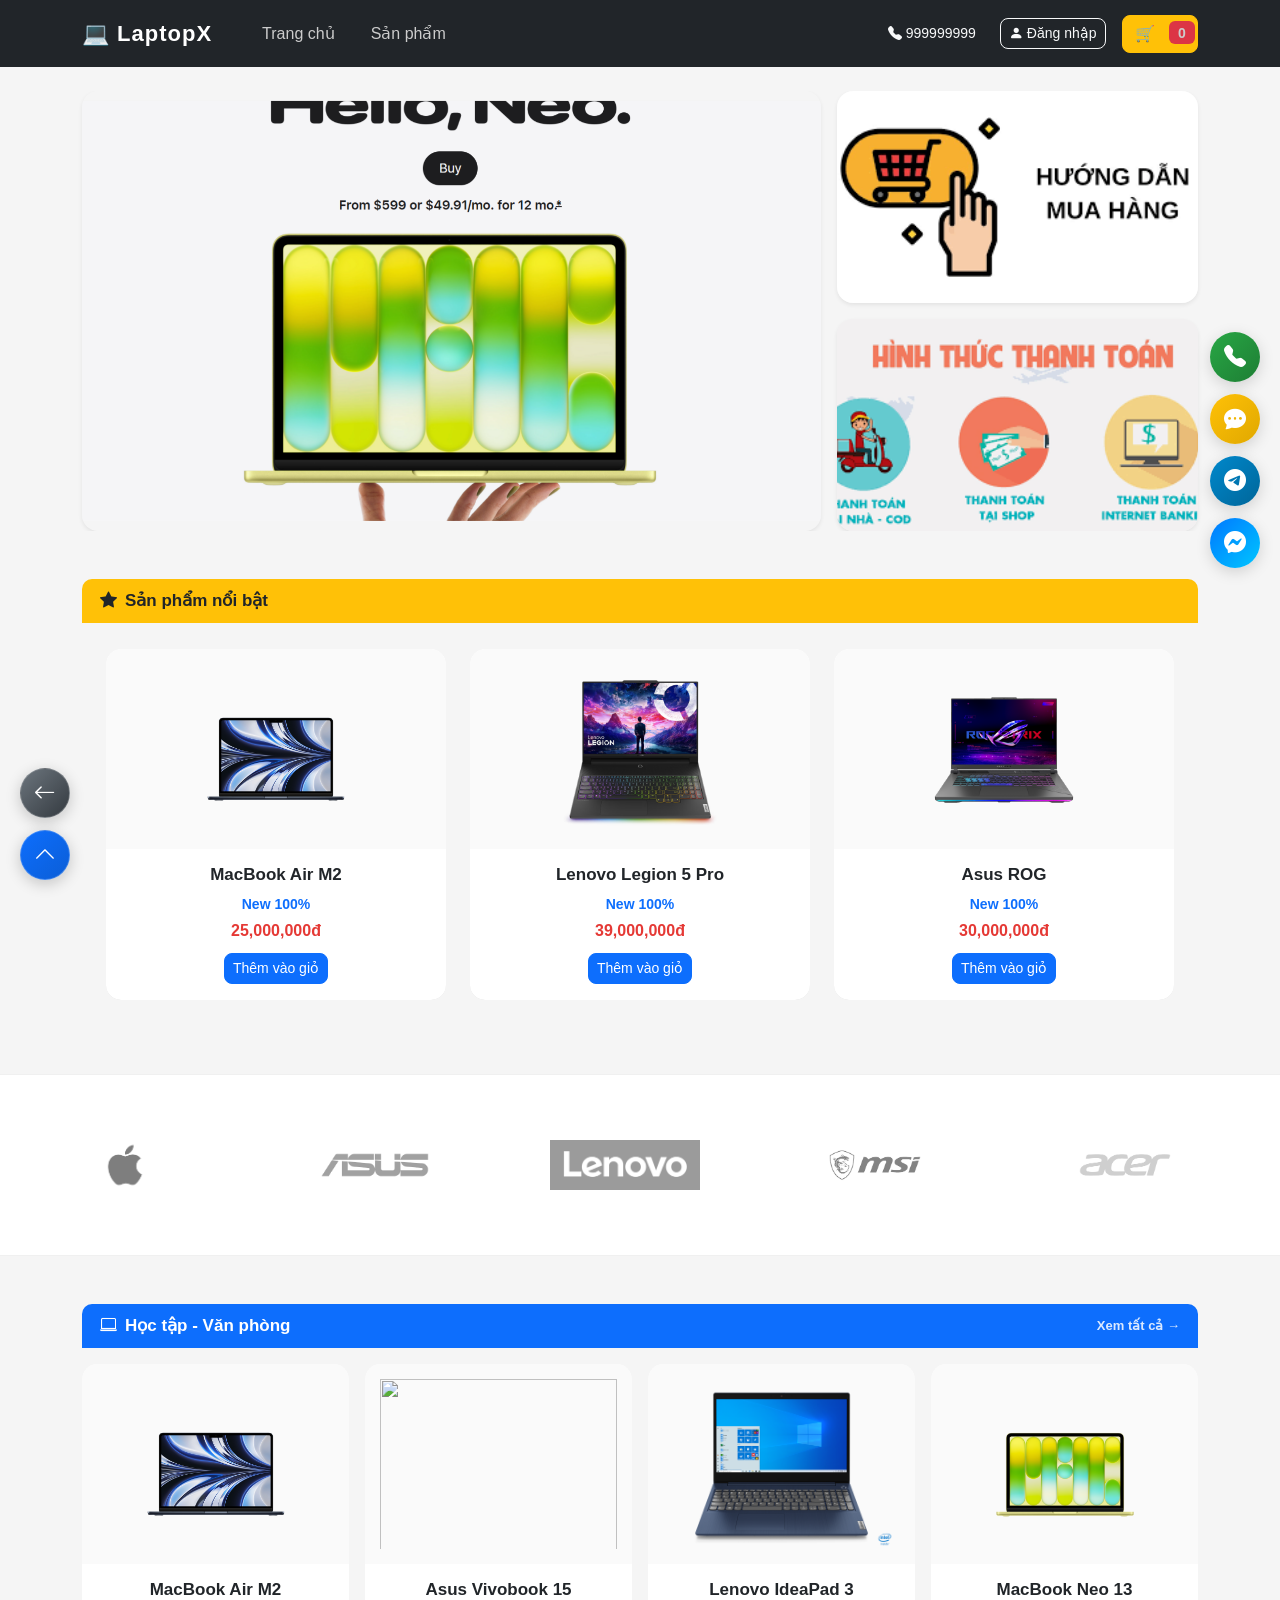
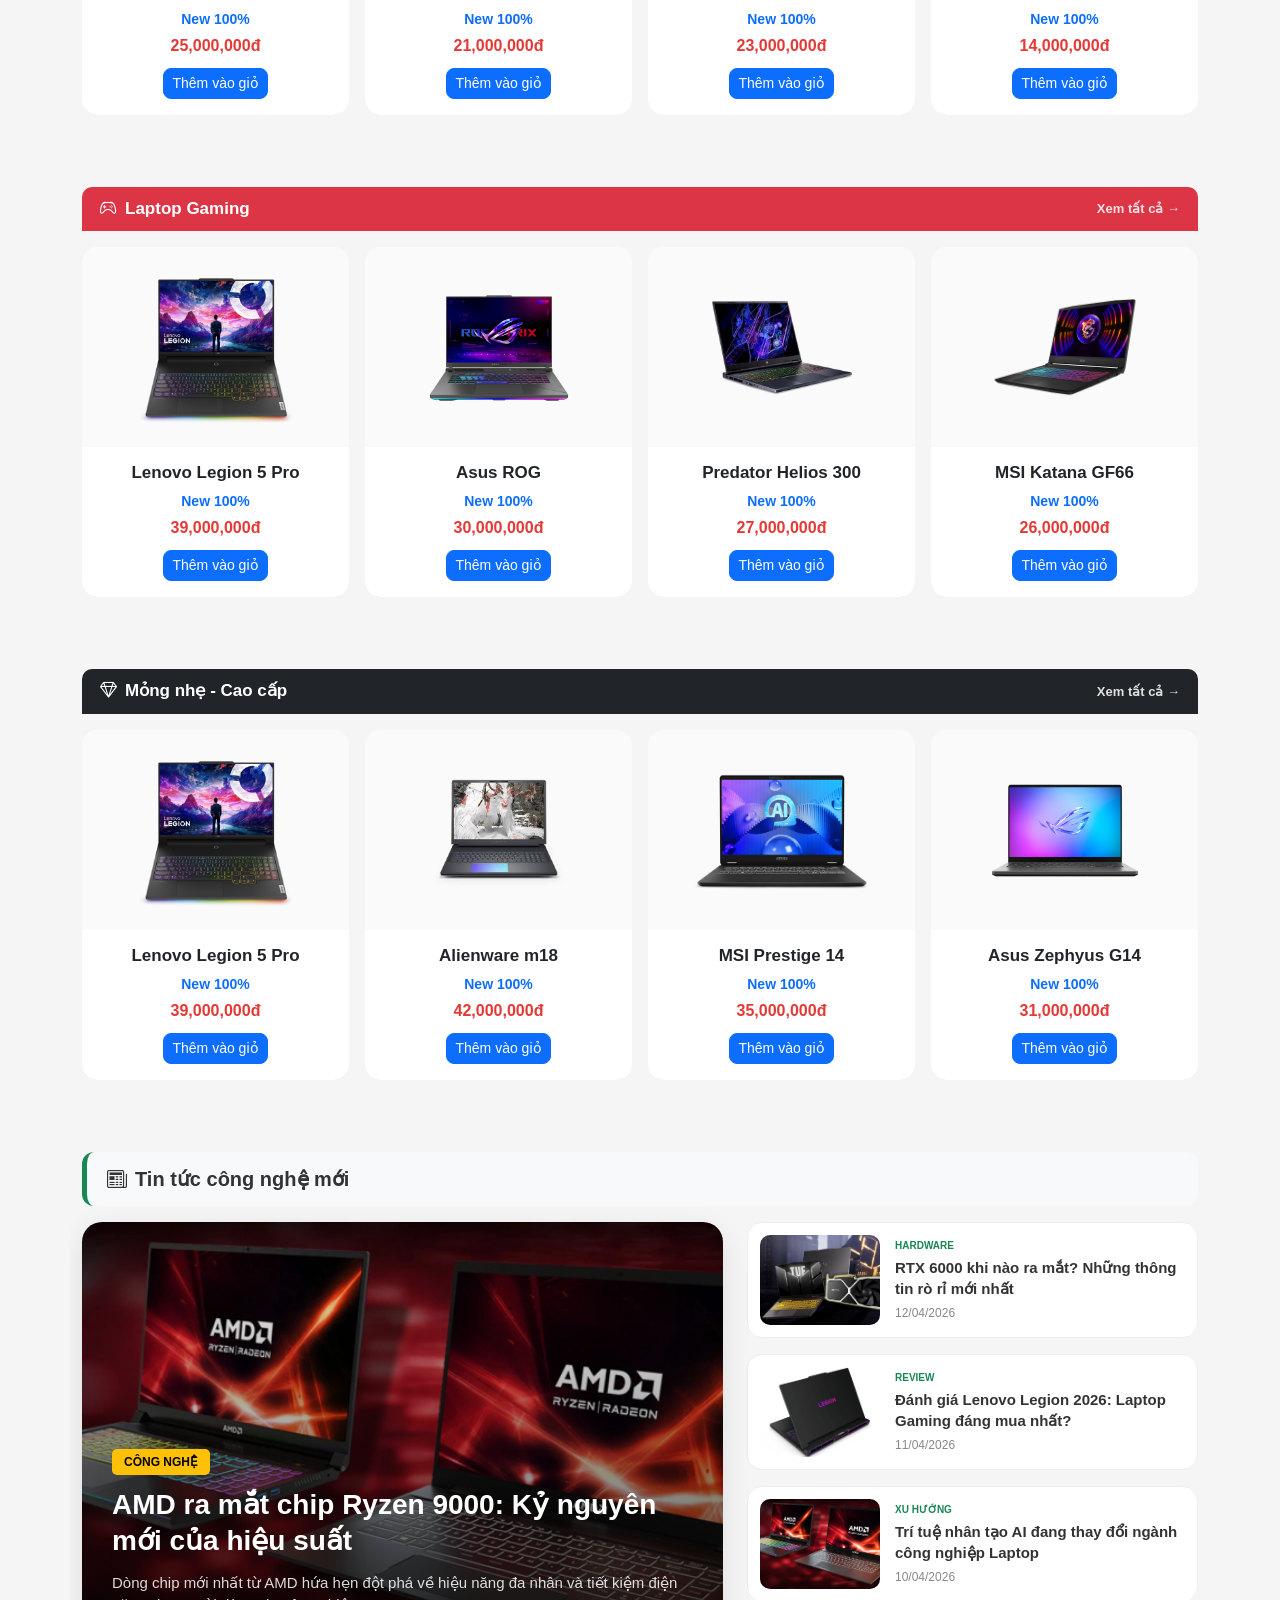
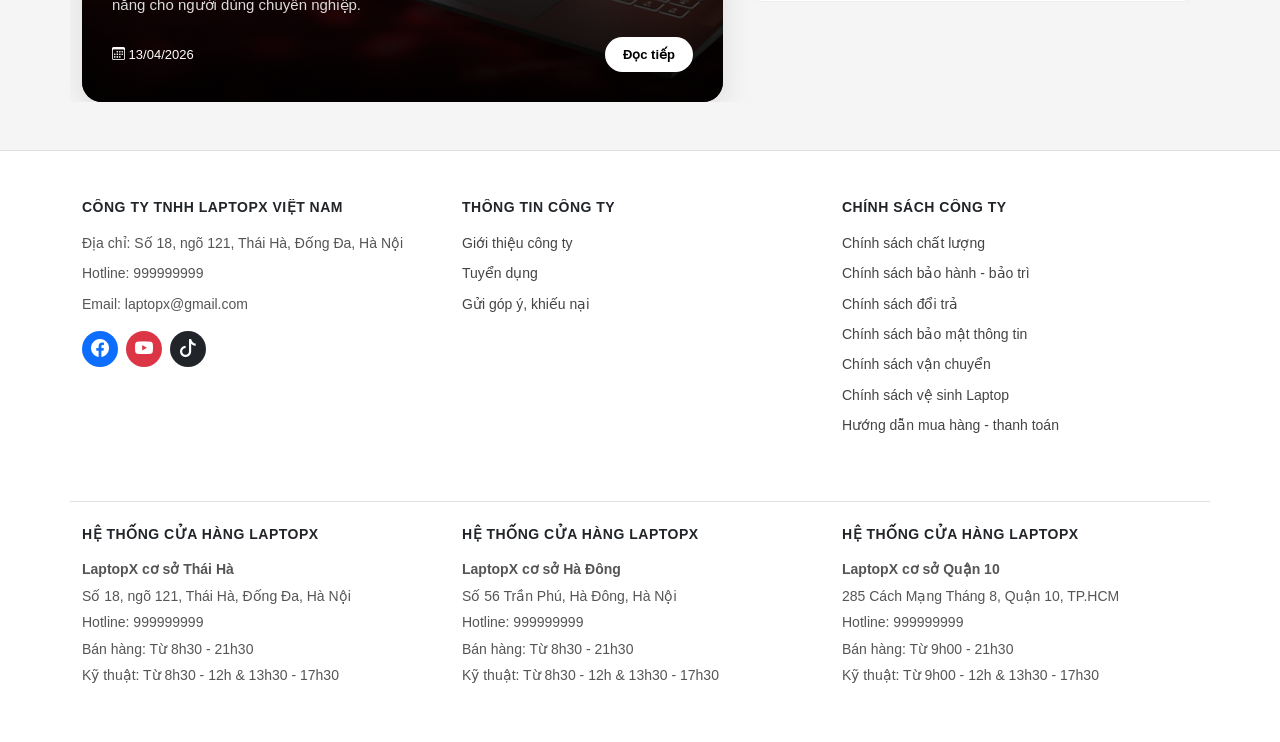
==== commit 6709a8f7: "update" ====
--- a/index.html
+++ b/index.html
@@ -1,298 +1,480 @@
 <!doctype html>
 <html lang="vi">
-
-<head>
-  <meta charset="UTF-8" />
-  <meta name="viewport" content="width=device-width, initial-scale=1.0" />
-  <title>LaptopX</title>
-
-  <!-- Bootstrap CSS -->
-  <link href="https://cdn.jsdelivr.net/npm/bootstrap@5.3.3/dist/css/bootstrap.min.css" rel="stylesheet" />
-  <link href="https://cdn.jsdelivr.net/npm/bootstrap-icons/font/bootstrap-icons.css" rel="stylesheet" />
-
-  <link rel="stylesheet" href="css/style.css" />
-</head>
-
-<body>
-  <!-- ===== NAVBAR ===== -->
-  <nav class="navbar navbar-expand-lg navbar-dark bg-dark">
-    <div class="container">
-      <!-- LOGO -->
-      <a class="navbar-brand fw-bold" href="index.html"> 💻 LaptopX </a>
-
-      <!-- BUTTON MOBILE -->
-      <button class="navbar-toggler" data-bs-toggle="collapse" data-bs-target="#menu">
-        <span class="navbar-toggler-icon"></span>
-      </button>
-
-      <!-- MENU -->
-      <div class="collapse navbar-collapse" id="menu">
-        <!-- LEFT: MENU -->
-        <ul class="navbar-nav ms-3">
-          <li class="nav-item">
-            <a class="nav-link" href="index.html">Trang chủ</a>
-          </li>
-          <li class="nav-item">
-            <a class="nav-link" href="products.html">Sản phẩm</a>
-          </li>
-        </ul>
-
-
-
-        <!-- RIGHT: PHONE + CART -->
-        <div class="ms-auto d-flex align-items-center gap-3">
-          <span class="text-light">
-            <i class="bi bi-telephone-fill"></i> 999999999
-          </span>
-
-          <a href="cart.html" class="btn btn-warning position-relative">
-            🛒
-            <span id="cart-count" class="badge bg-danger">0</span>
+  <head>
+    <meta charset="UTF-8" />
+    <meta name="viewport" content="width=device-width, initial-scale=1.0" />
+    <title>LaptopX</title>
+
+    <!-- Bootstrap CSS -->
+    <link
+      href="https://cdn.jsdelivr.net/npm/bootstrap@5.3.3/dist/css/bootstrap.min.css"
+      rel="stylesheet"
+    />
+    <link
+      href="https://cdn.jsdelivr.net/npm/bootstrap-icons/font/bootstrap-icons.css"
+      rel="stylesheet"
+    />
+
+    <link rel="stylesheet" href="css/style.css" />
+  </head>
+
+  <body>
+    <!-- ===== NAVBAR ===== -->
+    <nav class="navbar navbar-expand-lg navbar-dark bg-dark">
+      <div class="container">
+        <!-- LOGO -->
+        <a class="navbar-brand fw-bold" href="index.html"> 💻 LaptopX </a>
+
+        <!-- BUTTON MOBILE -->
+        <button
+          class="navbar-toggler"
+          data-bs-toggle="collapse"
+          data-bs-target="#menu"
+        >
+          <span class="navbar-toggler-icon"></span>
+        </button>
+
+        <!-- MENU -->
+        <div class="collapse navbar-collapse" id="menu">
+          <!-- LEFT: MENU -->
+          <ul class="navbar-nav ms-3">
+            <li class="nav-item">
+              <a class="nav-link" href="index.html">Trang chủ</a>
+            </li>
+            <li class="nav-item">
+              <a class="nav-link" href="products.html">Sản phẩm</a>
+            </li>
+          </ul>
+
+          <!-- RIGHT: PHONE + CART -->
+          <div class="ms-auto d-flex align-items-center gap-3">
+            <span class="text-light">
+              <i class="bi bi-telephone-fill"></i> 999999999
+            </span>
+
+            <button onclick="handleLogin()" class="btn btn-outline-light btn-sm ms-2">
+              <i class="bi bi-person-fill me-1"></i>Đăng nhập
+            </button>
+
+            <a href="cart.html" class="btn btn-warning position-relative">
+              🛒
+              <span id="cart-count" class="badge bg-danger">0</span>
+            </a>
+          </div>
+        </div>
+      </div>
+    </nav>
+
+    <!-- ===== BANNER GIỚI THIỆU ===== -->
+    <div class="container mt-4">
+      <div class="row g-3">
+        <!-- Main Carousel (Left) -->
+        <div class="col-lg-8 col-md-12">
+          <div
+            id="introCarousel"
+            class="carousel slide shadow-sm rounded-4 overflow-hidden"
+            data-bs-ride="carousel"
+          >
+            <div class="carousel-inner">
+              <div class="carousel-item active">
+                <a href="product-details.html?id=9">
+                  <img
+                    src="image/macbookneobanner.png"
+                    class="d-block w-100 banner-hero"
+                    alt="Macbook Neo"
+                  />
+                </a>
+              </div>
+              <div class="carousel-item">
+                <a href="product-details.html?id=7">
+                  <img
+                    src="image/vivobookbanner.png"
+                    class="d-block w-100 banner-hero"
+                    alt="Vivobook"
+                  />
+                </a>
+              </div>
+            </div>
+            <button
+              class="carousel-control-prev"
+              type="button"
+              data-bs-target="#introCarousel"
+              data-bs-slide="prev"
+            >
+              <span class="carousel-control-prev-icon"></span>
+            </button>
+            <button
+              class="carousel-control-next"
+              type="button"
+              data-bs-target="#introCarousel"
+              data-bs-slide="next"
+            >
+              <span class="carousel-control-next-icon"></span>
+            </button>
+          </div>
+        </div>
+
+        <!-- Side Promotions (Right) -->
+        <div class="col-lg-4 d-none d-lg-flex flex-column gap-3">
+          <a
+            href="guide.html"
+            class="banner-sub-wrapper shadow-sm rounded-4 overflow-hidden flex-fill"
+          >
+            <img
+              src="image/huongdanmuahang.png"
+              class="w-100 h-100 object-fit-cover banner-sub"
+              alt="Hướng dẫn mua hàng"
+            />
           </a>
+          <a
+            href="payment.html"
+            class="banner-sub-wrapper shadow-sm rounded-4 overflow-hidden flex-fill"
+          >
+            <img
+              src="image/hinhthucthanhtoan.png"
+              class="w-100 h-100 object-fit-cover banner-sub"
+              alt="Thanh toán"
+            />
+          </a>
         </div>
       </div>
     </div>
-  </nav>
-
-  <!-- ===== BANNER GIỚI THIỆU ===== -->
-  <div class="container mt-4">
-    <div class="row g-3">
-      <!-- Main Carousel (Left) -->
-      <div class="col-lg-8 col-md-12">
-        <div id="introCarousel" class="carousel slide shadow-sm rounded-4 overflow-hidden" data-bs-ride="carousel">
-          <div class="carousel-inner">
-            <div class="carousel-item active">
-              <a href="product-details.html?id=9">
-                <img src="image/macbookneobanner.png" class="d-block w-100 banner-hero" alt="Macbook Neo">
-              </a>
-            </div>
-            <div class="carousel-item">
-              <a href="product-details.html?id=7">
-                <img src="image/vivobookbanner.png" class="d-block w-100 banner-hero" alt="Vivobook">
-              </a>
-            </div>
-          </div>
-          <button class="carousel-control-prev" type="button" data-bs-target="#introCarousel" data-bs-slide="prev">
+
+    <!-- ===== SAN PHAM NOI BAT ===== -->
+    <div class="container mt-5">
+      <div class="section-header bg-warning">
+        <h5 class="text-dark">
+          <i class="bi bi-star-fill me-2"></i>Sản phẩm nổi bật
+        </h5>
+      </div>
+
+      <!-- wrapper de hover de hien mui ten -->
+      <div class="position-relative px-4">
+        <div
+          id="productCarousel"
+          class="carousel slide"
+          data-bs-ride="carousel"
+        >
+          <!-- danh sach san pham -->
+          <div class="carousel-inner" id="carousel-inner"></div>
+
+          <!-- nut prev -->
+          <button
+            class="carousel-control-prev"
+            type="button"
+            data-bs-target="#productCarousel"
+            data-bs-slide="prev"
+          >
             <span class="carousel-control-prev-icon"></span>
           </button>
-          <button class="carousel-control-next" type="button" data-bs-target="#introCarousel" data-bs-slide="next">
+
+          <!-- nut next -->
+          <button
+            class="carousel-control-next"
+            type="button"
+            data-bs-target="#productCarousel"
+            data-bs-slide="next"
+          >
             <span class="carousel-control-next-icon"></span>
           </button>
         </div>
       </div>
-
-      <!-- Side Promotions (Right) -->
-      <div class="col-lg-4 d-none d-lg-flex flex-column gap-3">
-        <a href="guide.html" class="banner-sub-wrapper shadow-sm rounded-4 overflow-hidden flex-fill">
-          <img src="image/huongdanmuahang.png" class="w-100 h-100 object-fit-cover banner-sub" alt="Hướng dẫn mua hàng">
-        </a>
-        <a href="payment.html" class="banner-sub-wrapper shadow-sm rounded-4 overflow-hidden flex-fill">
-          <img src="image/hinhthucthanhtoan.png" class="w-100 h-100 object-fit-cover banner-sub" alt="Thanh toán">
-        </a>
-      </div>
     </div>
-  </div>
-
-  <!-- ===== SAN PHAM NOI BAT ===== -->
-  <div class="container mt-5">
-    <div class="section-header bg-warning">
-      <h5 class="text-dark"><i class="bi bi-star-fill me-2"></i>Sản phẩm nổi bật</h5>
+    <!-- ===== END SAN PHAM NOI BAT ===== -->
+    <!-- ===== duplicate logo ===== -->
+    <div class="brand-slider">
+      <div class="brand-track">
+        <a href="products.html?brand=apple"
+          ><img src="image/logoapple.png" alt="Apple"
+        /></a>
+        <a href="products.html?brand=asus"
+          ><img src="image/asuslogo.png" alt="Asus"
+        /></a>
+        <a href="products.html?brand=lenovo"
+          ><img src="image/lenovologo.png" alt="Lenovo"
+        /></a>
+        <a href="products.html?brand=msi"
+          ><img src="image/msilogo.png" alt="MSI"
+        /></a>
+        <a href="products.html?brand=acer"
+          ><img src="image/acerlogo.png" alt="Acer"
+        /></a>
+
+        <!-- duplicate để chạy mượt -->
+        <a href="products.html?brand=apple"
+          ><img src="image/logoapple.png" alt="Apple"
+        /></a>
+        <a href="products.html?brand=asus"
+          ><img src="image/asuslogo.png" alt="Asus"
+        /></a>
+        <a href="products.html?brand=lenovo"
+          ><img src="image/lenovologo.png" alt="Lenovo"
+        /></a>
+        <a href="products.html?brand=msi"
+          ><img src="image/msilogo.png" alt="MSI"
+        /></a>
+        <a href="products.html?brand=acer"
+          ><img src="image/acerlogo.png" alt="Acer"
+        /></a>
+      </div>
     </div>
-
-    <!-- wrapper de hover de hien mui ten -->
-    <div class="position-relative px-4">
-      <div id="productCarousel" class="carousel slide" data-bs-ride="carousel">
-        <!-- danh sach san pham -->
-        <div class="carousel-inner" id="carousel-inner"></div>
-
-        <!-- nut prev -->
-        <button class="carousel-control-prev" type="button" data-bs-target="#productCarousel" data-bs-slide="prev">
-          <span class="carousel-control-prev-icon"></span>
-        </button>
-
-        <!-- nut next -->
-        <button class="carousel-control-next" type="button" data-bs-target="#productCarousel" data-bs-slide="next">
-          <span class="carousel-control-next-icon"></span>
-        </button>
-      </div>
+    <!-- == HỌC TẬP - VĂN PHÒNG == -->
+    <section class="container mt-5" id="hoc-tap-van-phong">
+      <div class="section-header bg-primary">
+        <h5><i class="bi bi-laptop me-2"></i>Học tập - Văn phòng</h5>
+        <a href="products.html?category=office">Xem tất cả →</a>
+      </div>
+      <div class="row g-3 product-container"></div>
+    </section>
+
+    <!-- == GAMING == -->
+    <section class="container mt-5" id="gaming">
+      <div class="section-header bg-danger">
+        <h5><i class="bi bi-controller me-2"></i>Laptop Gaming</h5>
+        <a href="products.html?category=gaming">Xem tất cả →</a>
+      </div>
+      <div class="row g-3 product-container"></div>
+    </section>
+
+    <!-- == MỎNG NHẸ - CAO CẤP == -->
+    <section class="container mt-5 mb-5" id="cao-cap">
+      <div class="section-header bg-dark">
+        <h5><i class="bi bi-gem me-2"></i>Mỏng nhẹ - Cao cấp</h5>
+        <a href="products.html?category=premium">Xem tất cả →</a>
+      </div>
+      <div class="row g-3 product-container"></div>
+    </section>
+
+    <!-- == Tin tức công nghệ mới == -->
+    <section class="container mt-5" id="tin-tuc">
+      <div class="section-header news-header">
+        <h5><i class="bi bi-newspaper me-2"></i>Tin tức công nghệ mới</h5>
+      </div>
+
+      <div class="row g-4">
+        <!-- Feature News -->
+        <div class="col-lg-7">
+          <div class="news-feature-card">
+            <img src="image/chipamd.png" alt="AMD Ryzen 9000" />
+            <div class="news-feature-overlay">
+              <span class="news-tag">Công nghệ</span>
+              <h3 class="news-title">
+                AMD ra mắt chip Ryzen 9000: Kỷ nguyên mới của hiệu suất
+              </h3>
+              <p class="news-excerpt d-none d-md-block">
+                Dòng chip mới nhất từ AMD hứa hẹn đột phá về hiệu năng đa nhân
+                và tiết kiệm điện năng cho người dùng chuyên nghiệp.
+              </p>
+              <div class="news-meta">
+                <span><i class="bi bi-calendar3"></i> 13/04/2026</span>
+                <a
+                  href="https://cellphones.com.vn/sforum/amd-ra-mat-dong-cpu-ryzen-9000-series"
+                  class="news-more"
+                  >Đọc tiếp</a
+                >
+              </div>
+            </div>
+          </div>
+        </div>
+
+        <!-- Side News List -->
+        <div class="col-lg-5">
+          <div class="d-flex flex-column gap-3">
+            <!-- Item 1 -->
+            <div class="news-list-item">
+              <div class="news-list-img">
+                <img src="image/rtx.png" alt="RTX 6000" />
+              </div>
+              <div class="news-list-content">
+                <span class="news-tag-small">Hardware</span>
+                <h5 class="news-list-title">
+                  <a
+                    href="https://cellphones.com.vn/sforum/rtx-6000-ra-mat-khi-nao"
+                    >RTX 6000 khi nào ra mắt? Những thông tin rò rỉ mới nhất</a
+                  >
+                </h5>
+                <div class="news-meta-small">12/04/2026</div>
+              </div>
+            </div>
+
+            <!-- Item 2 -->
+            <div class="news-list-item">
+              <div class="news-list-img">
+                <img src="image/legion.png" alt="Lenovo Legion 2026" />
+              </div>
+              <div class="news-list-content">
+                <span class="news-tag-small">Review</span>
+                <h5 class="news-list-title">
+                  <a
+                    href="https://cellphones.com.vn/sforum/lenovo-legion-2026-co-gi-moi"
+                    >Đánh giá Lenovo Legion 2026: Laptop Gaming đáng mua
+                    nhất?</a
+                  >
+                </h5>
+                <div class="news-meta-small">11/04/2026</div>
+              </div>
+            </div>
+
+            <!-- Item 3 (Fallback/Extra) -->
+            <div class="news-list-item">
+              <div class="news-list-img">
+                <img src="image/chipamd.png" alt="News" />
+              </div>
+              <div class="news-list-content">
+                <span class="news-tag-small">Xu hướng</span>
+                <h5 class="news-list-title">
+                  <a href="#"
+                    >Trí tuệ nhân tạo AI đang thay đổi ngành công nghiệp
+                    Laptop</a
+                  >
+                </h5>
+                <div class="news-meta-small">10/04/2026</div>
+              </div>
+            </div>
+          </div>
+        </div>
+      </div>
+    </section>
+    <!-- ===== FOOTER ===== -->
+    <footer class="bg-white pt-5 pb-4 border-top mt-5 text-dark footer-custom">
+      <div class="container">
+        <!-- HÀNG 1: 3 CỘT THÔNG TIN CHÍNH -->
+        <div class="row mb-5">
+          <!-- Cột 1: Thông tin công ty & MXH -->
+          <div class="col-md-4">
+            <h6 class="fw-bold mb-3 text-uppercase">
+              Công ty TNHH LaptopX Việt Nam
+            </h6>
+            <p class="small mb-2">
+              Địa chỉ: Số 18, ngõ 121, Thái Hà, Đống Đa, Hà Nội
+            </p>
+            <p class="small mb-2">Hotline: 999999999</p>
+            <p class="small mb-3">Email: laptopx@gmail.com</p>
+
+            <!-- Social Icons h -->
+            <div class="d-flex gap-2 social-icons">
+              <a href="#" class="bg-primary text-white"
+                ><i class="bi bi-facebook"></i
+              ></a>
+              <a href="#" class="bg-danger text-white"
+                ><i class="bi bi-youtube"></i
+              ></a>
+              <a href="#" class="bg-dark text-white"
+                ><i class="bi bi-tiktok"></i
+              ></a>
+            </div>
+          </div>
+
+          <!-- Cột 2: Thông tin chung -->
+          <div class="col-md-4">
+            <h6 class="fw-bold mb-3 text-uppercase">Thông tin công ty</h6>
+            <ul class="list-unstyled small mb-4">
+              <li class="mb-2"><a href="#">Giới thiệu công ty</a></li>
+              <li class="mb-2"><a href="#">Tuyển dụng</a></li>
+              <li class="mb-2"><a href="#">Gửi góp ý, khiếu nại</a></li>
+            </ul>
+          </div>
+
+          <!-- Cột 3: Chính sách -->
+          <div class="col-md-4">
+            <h6 class="fw-bold mb-3 text-uppercase">Chính sách công ty</h6>
+            <ul class="list-unstyled small">
+              <li class="mb-2"><a href="#">Chính sách chất lượng</a></li>
+              <li class="mb-2">
+                <a href="#">Chính sách bảo hành - bảo trì</a>
+              </li>
+              <li class="mb-2"><a href="#">Chính sách đổi trả</a></li>
+              <li class="mb-2"><a href="#">Chính sách bảo mật thông tin</a></li>
+              <li class="mb-2"><a href="#">Chính sách vận chuyển</a></li>
+              <li class="mb-2"><a href="#">Chính sách vệ sinh Laptop</a></li>
+              <li class="mb-2">
+                <a href="#">Hướng dẫn mua hàng - thanh toán</a>
+              </li>
+            </ul>
+          </div>
+        </div>
+
+        <!-- HÀNG 2: HỆ THỐNG CỬA HÀNG -->
+        <div class="row pt-4 border-top">
+          <!-- Hà Nội 1 -->
+          <div class="col-md-4 mb-4">
+            <h6 class="fw-bold small mb-3 text-uppercase">
+              Hệ thống cửa hàng LaptopX
+            </h6>
+            <div class="small">
+              <p class="fw-bold mb-1">LaptopX cơ sở Thái Hà</p>
+              <p class="mb-1">Số 18, ngõ 121, Thái Hà, Đống Đa, Hà Nội</p>
+              <p class="mb-1">Hotline: 999999999</p>
+              <p class="mb-1">Bán hàng: Từ 8h30 - 21h30</p>
+              <p class="mb-2">Kỹ thuật: Từ 8h30 - 12h & 13h30 - 17h30</p>
+            </div>
+          </div>
+
+          <!-- Hà Nội 2 -->
+          <div class="col-md-4 mb-4">
+            <h6 class="fw-bold small mb-3 text-uppercase">
+              Hệ thống cửa hàng LaptopX
+            </h6>
+            <div class="small">
+              <p class="fw-bold mb-1">LaptopX cơ sở Hà Đông</p>
+              <p class="mb-1">Số 56 Trần Phú, Hà Đông, Hà Nội</p>
+              <p class="mb-1">Hotline: 999999999</p>
+              <p class="mb-1">Bán hàng: Từ 8h30 - 21h30</p>
+              <p class="mb-2">Kỹ thuật: Từ 8h30 - 12h & 13h30 - 17h30</p>
+            </div>
+          </div>
+
+          <!-- TP.HCM (Thêm vào cho đủ bộ) -->
+          <div class="col-md-4 mb-4">
+            <h6 class="fw-bold small mb-3 text-uppercase">
+              Hệ thống cửa hàng LaptopX
+            </h6>
+            <div class="small">
+              <p class="fw-bold mb-1">LaptopX cơ sở Quận 10</p>
+              <p class="mb-1">285 Cách Mạng Tháng 8, Quận 10, TP.HCM</p>
+              <p class="mb-1">Hotline: 999999999</p>
+              <p class="mb-1">Bán hàng: Từ 9h00 - 21h30</p>
+              <p class="mb-2">Kỹ thuật: Từ 9h00 - 12h & 13h30 - 17h30</p>
+            </div>
+          </div>
+        </div>
+      </div>
+    </footer>
+
+    <!-- ===== SOCIAL CONTACT BAR ===== -->
+    <div class="social-contact-bar">
+      <a href="tel:999999999" class="contact-item phone" title="Gọi hotline">
+        <i class="bi bi-telephone-fill"></i>
+      </a>
+      <a href="#" class="contact-item chat" title="Chat Zalo">
+        <i class="bi bi-chat-dots-fill"></i>
+      </a>
+      <a href="#" class="contact-item telegram" title="Telegram">
+        <i class="bi bi-telegram"></i>
+      </a>
+      <a href="#" class="contact-item messenger" title="Messenger">
+        <i class="bi bi-messenger"></i>
+      </a>
     </div>
-  </div>
-  <!-- ===== END SAN PHAM NOI BAT ===== -->
-  <!-- ===== duplicate logo ===== -->
-  <div class="brand-slider">
-    <div class="brand-track">
-      <a href="products.html?brand=apple"><img src="image/logoapple.png" alt="Apple" /></a>
-      <a href="products.html?brand=asus"><img src="image/asuslogo.png" alt="Asus" /></a>
-      <a href="products.html?brand=lenovo"><img src="image/lenovologo.png" alt="Lenovo" /></a>
-      <a href="products.html?brand=msi"><img src="image/msilogo.png" alt="MSI" /></a>
-      <a href="products.html?brand=acer"><img src="image/acerlogo.png" alt="Acer" /></a>
-
-      <!-- duplicate để chạy mượt -->
-      <a href="products.html?brand=apple"><img src="image/logoapple.png" alt="Apple" /></a>
-      <a href="products.html?brand=asus"><img src="image/asuslogo.png" alt="Asus" /></a>
-      <a href="products.html?brand=lenovo"><img src="image/lenovologo.png" alt="Lenovo" /></a>
-      <a href="products.html?brand=msi"><img src="image/msilogo.png" alt="MSI" /></a>
-      <a href="products.html?brand=acer"><img src="image/acerlogo.png" alt="Acer" /></a>
+
+    <!-- ===== NAVIGATION UTILS ===== -->
+    <div class="nav-utils-bar">
+      <div onclick="goBack()" class="util-item back-btn" title="Quay lại">
+        <i class="bi bi-arrow-left"></i>
+      </div>
+      <div
+        onclick="scrollToTop()"
+        class="util-item scroll-top-btn"
+        title="Lên đầu trang"
+      >
+        <i class="bi bi-chevron-up"></i>
+      </div>
     </div>
-  </div>
-  <!-- == HỌC TẬP - VĂN PHÒNG == -->
-  <section class="container mt-5" id="hoc-tap-van-phong">
-    <div class="section-header bg-primary">
-      <h5><i class="bi bi-laptop me-2"></i>Học tập - Văn phòng</h5>
-      <a href="products.html?category=office">Xem tất cả →</a>
-    </div>
-    <div class="row g-3 product-container"></div>
-  </section>
-
-  <!-- == GAMING == -->
-  <section class="container mt-5" id="gaming">
-    <div class="section-header bg-danger">
-      <h5><i class="bi bi-controller me-2"></i>Laptop Gaming</h5>
-      <a href="products.html?category=gaming">Xem tất cả →</a>
-    </div>
-    <div class="row g-3 product-container"></div>
-  </section>
-
-  <!-- == MỎNG NHẸ - CAO CẤP == -->
-  <section class="container mt-5 mb-5" id="cao-cap">
-    <div class="section-header bg-dark">
-      <h5><i class="bi bi-gem me-2"></i>Mỏng nhẹ - Cao cấp</h5>
-      <a href="products.html?category=premium">Xem tất cả →</a>
-    </div>
-    <div class="row g-3 product-container"></div>
-  </section>
-
-  <!-- ===== FOOTER ===== -->
-  <footer class="bg-white pt-5 pb-4 border-top mt-5 text-dark footer-custom">
-    <div class="container">
-      <!-- HÀNG 1: 3 CỘT THÔNG TIN CHÍNH -->
-      <div class="row mb-5">
-        <!-- Cột 1: Thông tin công ty & MXH -->
-        <div class="col-md-4">
-          <h6 class="fw-bold mb-3 text-uppercase">
-            Công ty TNHH LaptopX Việt Nam
-          </h6>
-          <p class="small mb-2">
-            Địa chỉ: Số 18, ngõ 121, Thái Hà, Đống Đa, Hà Nội
-          </p>
-          <p class="small mb-2">Hotline: 999999999</p>
-          <p class="small mb-3">Email: laptopx@gmail.com</p>
-
-          <!-- Social Icons h -->
-          <div class="d-flex gap-2 social-icons">
-            <a href="#" class="bg-primary text-white"><i class="bi bi-facebook"></i></a>
-            <a href="#" class="bg-danger text-white"><i class="bi bi-youtube"></i></a>
-            <a href="#" class="bg-dark text-white"><i class="bi bi-tiktok"></i></a>
-          </div>
-        </div>
-
-        <!-- Cột 2: Thông tin chung -->
-        <div class="col-md-4">
-          <h6 class="fw-bold mb-3 text-uppercase">Thông tin công ty</h6>
-          <ul class="list-unstyled small mb-4">
-            <li class="mb-2"><a href="#">Giới thiệu công ty</a></li>
-            <li class="mb-2"><a href="#">Tuyển dụng</a></li>
-            <li class="mb-2"><a href="#">Gửi góp ý, khiếu nại</a></li>
-          </ul>
-        </div>
-
-        <!-- Cột 3: Chính sách -->
-        <div class="col-md-4">
-          <h6 class="fw-bold mb-3 text-uppercase">Chính sách công ty</h6>
-          <ul class="list-unstyled small">
-            <li class="mb-2"><a href="#">Chính sách chất lượng</a></li>
-            <li class="mb-2">
-              <a href="#">Chính sách bảo hành - bảo trì</a>
-            </li>
-            <li class="mb-2"><a href="#">Chính sách đổi trả</a></li>
-            <li class="mb-2"><a href="#">Chính sách bảo mật thông tin</a></li>
-            <li class="mb-2"><a href="#">Chính sách vận chuyển</a></li>
-            <li class="mb-2"><a href="#">Chính sách vệ sinh Laptop</a></li>
-            <li class="mb-2">
-              <a href="#">Hướng dẫn mua hàng - thanh toán</a>
-            </li>
-          </ul>
-        </div>
-      </div>
-
-      <!-- HÀNG 2: HỆ THỐNG CỬA HÀNG -->
-      <div class="row pt-4 border-top">
-        <!-- Hà Nội 1 -->
-        <div class="col-md-4 mb-4">
-          <h6 class="fw-bold small mb-3 text-uppercase">
-            Hệ thống cửa hàng LaptopX
-          </h6>
-          <div class="small">
-            <p class="fw-bold mb-1">LaptopX cơ sở Thái Hà</p>
-            <p class="mb-1">Số 18, ngõ 121, Thái Hà, Đống Đa, Hà Nội</p>
-            <p class="mb-1">Hotline: 999999999</p>
-            <p class="mb-1">Bán hàng: Từ 8h30 - 21h30</p>
-            <p class="mb-2">Kỹ thuật: Từ 8h30 - 12h & 13h30 - 17h30</p>
-          </div>
-        </div>
-
-        <!-- Hà Nội 2 -->
-        <div class="col-md-4 mb-4">
-          <h6 class="fw-bold small mb-3 text-uppercase">
-            Hệ thống cửa hàng LaptopX
-          </h6>
-          <div class="small">
-            <p class="fw-bold mb-1">LaptopX cơ sở Hà Đông</p>
-            <p class="mb-1">Số 56 Trần Phú, Hà Đông, Hà Nội</p>
-            <p class="mb-1">Hotline: 999999999</p>
-            <p class="mb-1">Bán hàng: Từ 8h30 - 21h30</p>
-            <p class="mb-2">Kỹ thuật: Từ 8h30 - 12h & 13h30 - 17h30</p>
-          </div>
-        </div>
-
-        <!-- TP.HCM (Thêm vào cho đủ bộ) -->
-        <div class="col-md-4 mb-4">
-          <h6 class="fw-bold small mb-3 text-uppercase">
-            Hệ thống cửa hàng LaptopX
-          </h6>
-          <div class="small">
-            <p class="fw-bold mb-1">LaptopX cơ sở Quận 10</p>
-            <p class="mb-1">285 Cách Mạng Tháng 8, Quận 10, TP.HCM</p>
-            <p class="mb-1">Hotline: 999999999</p>
-            <p class="mb-1">Bán hàng: Từ 9h00 - 21h30</p>
-            <p class="mb-2">Kỹ thuật: Từ 9h00 - 12h & 13h30 - 17h30</p>
-          </div>
-        </div>
-      </div>
-    </div>
-  </footer>
-
-  <!-- ===== SOCIAL CONTACT BAR ===== -->
-  <div class="social-contact-bar">
-    <a href="tel:999999999" class="contact-item phone" title="Gọi hotline">
-      <i class="bi bi-telephone-fill"></i>
-    </a>
-    <a href="#" class="contact-item chat" title="Chat Zalo">
-      <i class="bi bi-chat-dots-fill"></i>
-    </a>
-    <a href="#" class="contact-item telegram" title="Telegram">
-      <i class="bi bi-telegram"></i>
-    </a>
-    <a href="#" class="contact-item messenger" title="Messenger">
-      <i class="bi bi-messenger"></i>
-    </a>
-  </div>
-
-  <!-- ===== NAVIGATION UTILS ===== -->
-  <div class="nav-utils-bar">
-    <div onclick="goBack()" class="util-item back-btn" title="Quay lại">
-      <i class="bi bi-arrow-left"></i>
-    </div>
-    <div onclick="scrollToTop()" class="util-item scroll-top-btn" title="Lên đầu trang">
-      <i class="bi bi-chevron-up"></i>
-    </div>
-  </div>
-
-  <!-- Bootstrap JS -->
-  <script src="https://cdn.jsdelivr.net/npm/bootstrap@5.3.3/dist/js/bootstrap.bundle.min.js"></script>
-
-  <!-- JS cua ban -->
-  <script src="js/main.js"></script>
-</body>
-
-</html>+
+    <!-- Bootstrap JS -->
+    <script src="https://cdn.jsdelivr.net/npm/bootstrap@5.3.3/dist/js/bootstrap.bundle.min.js"></script>
+
+    <!-- JS cua ban -->
+    <script src="js/main.js"></script>
+  </body>
+</html>
--- a/css/style.css
+++ b/css/style.css
@@ -718,6 +718,183 @@
 }
 
 
+/* ===== NEWS SECTION (MAGAZINE STYLE) ===== */
+.news-header {
+  border-radius: 12px;
+  background: #f8f9fa;
+  border-left: 5px solid #198754;
+  padding: 15px 20px;
+}
+
+.news-header h5 {
+  color: #333;
+  font-size: 20px;
+  margin: 0;
+}
+
+.news-header a {
+  color: #198754;
+  font-weight: 700;
+  text-decoration: none;
+  transition: 0.3s;
+}
+
+.news-header a:hover {
+  text-decoration: none;
+  transform: translateX(5px);
+}
+
+/* Feature News Card */
+.news-feature-card {
+  position: relative;
+  height: 480px;
+  border-radius: 20px;
+  overflow: hidden;
+  box-shadow: 0 10px 30px rgba(0,0,0,0.1);
+  cursor: pointer;
+}
+
+.news-feature-card img {
+  width: 100%;
+  height: 100%;
+  object-fit: cover;
+  transition: transform 0.6s cubic-bezier(0.25, 1, 0.5, 1);
+}
+
+.news-feature-card:hover img {
+  transform: scale(1.08);
+}
+
+.news-feature-overlay {
+  position: absolute;
+  inset: 0;
+  background: linear-gradient(to top, rgba(0,0,0,0.9) 0%, rgba(0,0,0,0.4) 50%, transparent 100%);
+  display: flex;
+  flex-direction: column;
+  justify-content: flex-end;
+  padding: 30px;
+  color: #fff;
+}
+
+.news-tag {
+  background: #ffc107;
+  color: #000;
+  padding: 4px 12px;
+  border-radius: 5px;
+  font-size: 12px;
+  font-weight: 800;
+  text-transform: uppercase;
+  width: fit-content;
+  margin-bottom: 12px;
+}
+
+.news-title {
+  font-size: 28px;
+  font-weight: 800;
+  margin-bottom: 12px;
+  line-height: 1.3;
+}
+
+.news-excerpt {
+  font-size: 15px;
+  opacity: 0.85;
+  margin-bottom: 20px;
+  display: -webkit-box;
+  -webkit-line-clamp: 2;
+  -webkit-box-orient: vertical;
+  overflow: hidden;
+}
+
+.news-meta {
+  display: flex;
+  justify-content: space-between;
+  align-items: center;
+  font-size: 13px;
+}
+
+.news-more {
+  background: #fff;
+  color: #000;
+  padding: 8px 18px;
+  border-radius: 50px;
+  font-weight: 700;
+  text-decoration: none;
+  transition: 0.3s;
+}
+
+.news-more:hover {
+  background: #ffc107;
+  color: #000;
+  transform: scale(1.05);
+}
+
+/* List News Items */
+.news-list-item {
+  display: flex;
+  gap: 15px;
+  background: #fff;
+  padding: 12px;
+  border-radius: 15px;
+  transition: 0.3s;
+  border: 1px solid #eee;
+}
+
+.news-list-item:hover {
+  border-color: #198754;
+  box-shadow: 0 5px 15px rgba(0,0,0,0.05);
+  transform: translateX(5px);
+}
+
+.news-list-img {
+  width: 120px;
+  height: 90px;
+  flex-shrink: 0;
+  border-radius: 10px;
+  overflow: hidden;
+}
+
+.news-list-img img {
+  width: 100%;
+  height: 100%;
+  object-fit: cover;
+}
+
+.news-list-content {
+  display: flex;
+  flex-direction: column;
+  justify-content: center;
+}
+
+.news-tag-small {
+  font-size: 10px;
+  font-weight: 700;
+  color: #198754;
+  text-transform: uppercase;
+  margin-bottom: 4px;
+}
+
+.news-list-title {
+  font-size: 15px;
+  font-weight: 700;
+  margin-bottom: 5px;
+  line-height: 1.4;
+}
+
+.news-list-title a {
+  color: #333;
+  text-decoration: none;
+  transition: 0.2s;
+}
+
+.news-list-title a:hover {
+  color: #198754;
+}
+
+.news-meta-small {
+  font-size: 12px;
+  color: #888;
+}
+
 /* ===== RESPONSIVE ===== */
 @media (max-width: 768px) {
   .brand-track {
@@ -745,4 +922,206 @@
     align-items: flex-start;
     gap: 10px;
   }
-}+
+  .news-feature-card {
+    height: 350px;
+  }
+
+  .news-title {
+    font-size: 20px;
+  }
+}
+
+@media (max-width: 576px) {
+  .news-feature-card {
+    height: 280px;
+  }
+  
+  .news-list-img {
+    width: 80px;
+    height: 60px;
+  }
+
+  .news-list-title {
+    font-size: 13px;
+  }
+}
+/* ===== TOAST NOTIFICATION ===== */
+#toast-container {
+  position: fixed;
+  bottom: 30px;
+  right: 30px;
+  z-index: 9999;
+  display: flex;
+  flex-direction: column;
+  gap: 12px;
+  pointer-events: none;
+}
+
+.toast-message {
+  pointer-events: auto;
+  min-width: 280px;
+  max-width: 350px;
+  background: #ffffff;
+  color: #2d3436;
+  padding: 14px 20px;
+  border-radius: 12px;
+  box-shadow: 0 10px 25px rgba(0, 0, 0, 0.08);
+  display: flex;
+  align-items: center;
+  gap: 12px;
+  border-left: 4px solid #00b894;
+  animation: toastSlideIn 0.4s cubic-bezier(0.175, 0.885, 0.32, 1.1) forwards;
+  transition: all 0.3s ease;
+}
+
+.toast-message.hide {
+  animation: toastFadeOut 0.4s ease forwards;
+}
+
+.toast-icon {
+  width: 22px;
+  height: 22px;
+  background: #00b894;
+  color: #fff;
+  border-radius: 50%;
+  display: flex;
+  align-items: center;
+  justify-content: center;
+  font-size: 12px;
+  flex-shrink: 0;
+}
+
+.toast-content {
+  font-size: 14px;
+  font-weight: 500;
+}
+
+.toast-message.warning {
+  border-left-color: #f1c40f;
+}
+
+.toast-message.warning .toast-icon {
+  background: #f1c40f;
+}
+
+@keyframes toastSlideIn {
+  from {
+    transform: translateX(120%);
+    opacity: 0;
+  }
+  to {
+    transform: translateX(0);
+    opacity: 1;
+  }
+}
+
+@keyframes toastFadeOut {
+  0% {
+    transform: translateX(0);
+    opacity: 1;
+  }
+  100% {
+    transform: translateX(20px);
+    opacity: 0;
+  }
+}
+
+/* ===== PRODUCT TABS ===== */
+.product-tabs-container {
+  margin-top: 50px;
+  background: #fff;
+  border-radius: 18px;
+  box-shadow: 0 5px 20px rgba(0, 0, 0, 0.05);
+  overflow: hidden;
+  padding: 0;
+  margin-bottom: 40px;
+}
+
+.tab-nav {
+  display: flex;
+  border-bottom: 1px solid #eee;
+  background: #fdfdfd;
+}
+
+.tab-item {
+  padding: 16px 30px;
+  font-weight: 600;
+  color: #666;
+  cursor: pointer;
+  position: relative;
+  transition: all 0.3s ease;
+  font-size: 15px;
+}
+
+.tab-item:hover {
+  color: #0d6efd;
+}
+
+.tab-item.active {
+  color: #0d6efd;
+}
+
+.tab-item.active::after {
+  content: '';
+  position: absolute;
+  bottom: 0;
+  left: 0;
+  width: 100%;
+  height: 3px;
+  background: #0d6efd;
+  border-radius: 3px 3px 0 0;
+}
+
+.tab-content-wrapper {
+  padding: 30px;
+}
+
+.tab-pane {
+  display: none;
+  animation: fadeIn 0.4s ease-out;
+}
+
+.tab-pane.active {
+  display: block;
+}
+
+@keyframes fadeIn {
+  from { opacity: 0; transform: translateY(10px); }
+  to { opacity: 1; transform: translateY(0); }
+}
+
+.spec-table {
+  width: 100%;
+  border-collapse: collapse;
+}
+
+.spec-table tr {
+  border-bottom: 1px solid #f0f0f0;
+}
+
+.spec-table tr:last-child {
+  border-bottom: none;
+}
+
+.spec-table td {
+  padding: 12px 15px;
+  font-size: 14px;
+}
+
+.spec-table td:first-child {
+  width: 30%;
+  font-weight: 600;
+  color: #555;
+  background: #fafafa;
+}
+
+.spec-table td:last-child {
+  color: #333;
+}
+
+.marketing-desc {
+  line-height: 1.8;
+  color: #444;
+  font-size: 15px;
+}
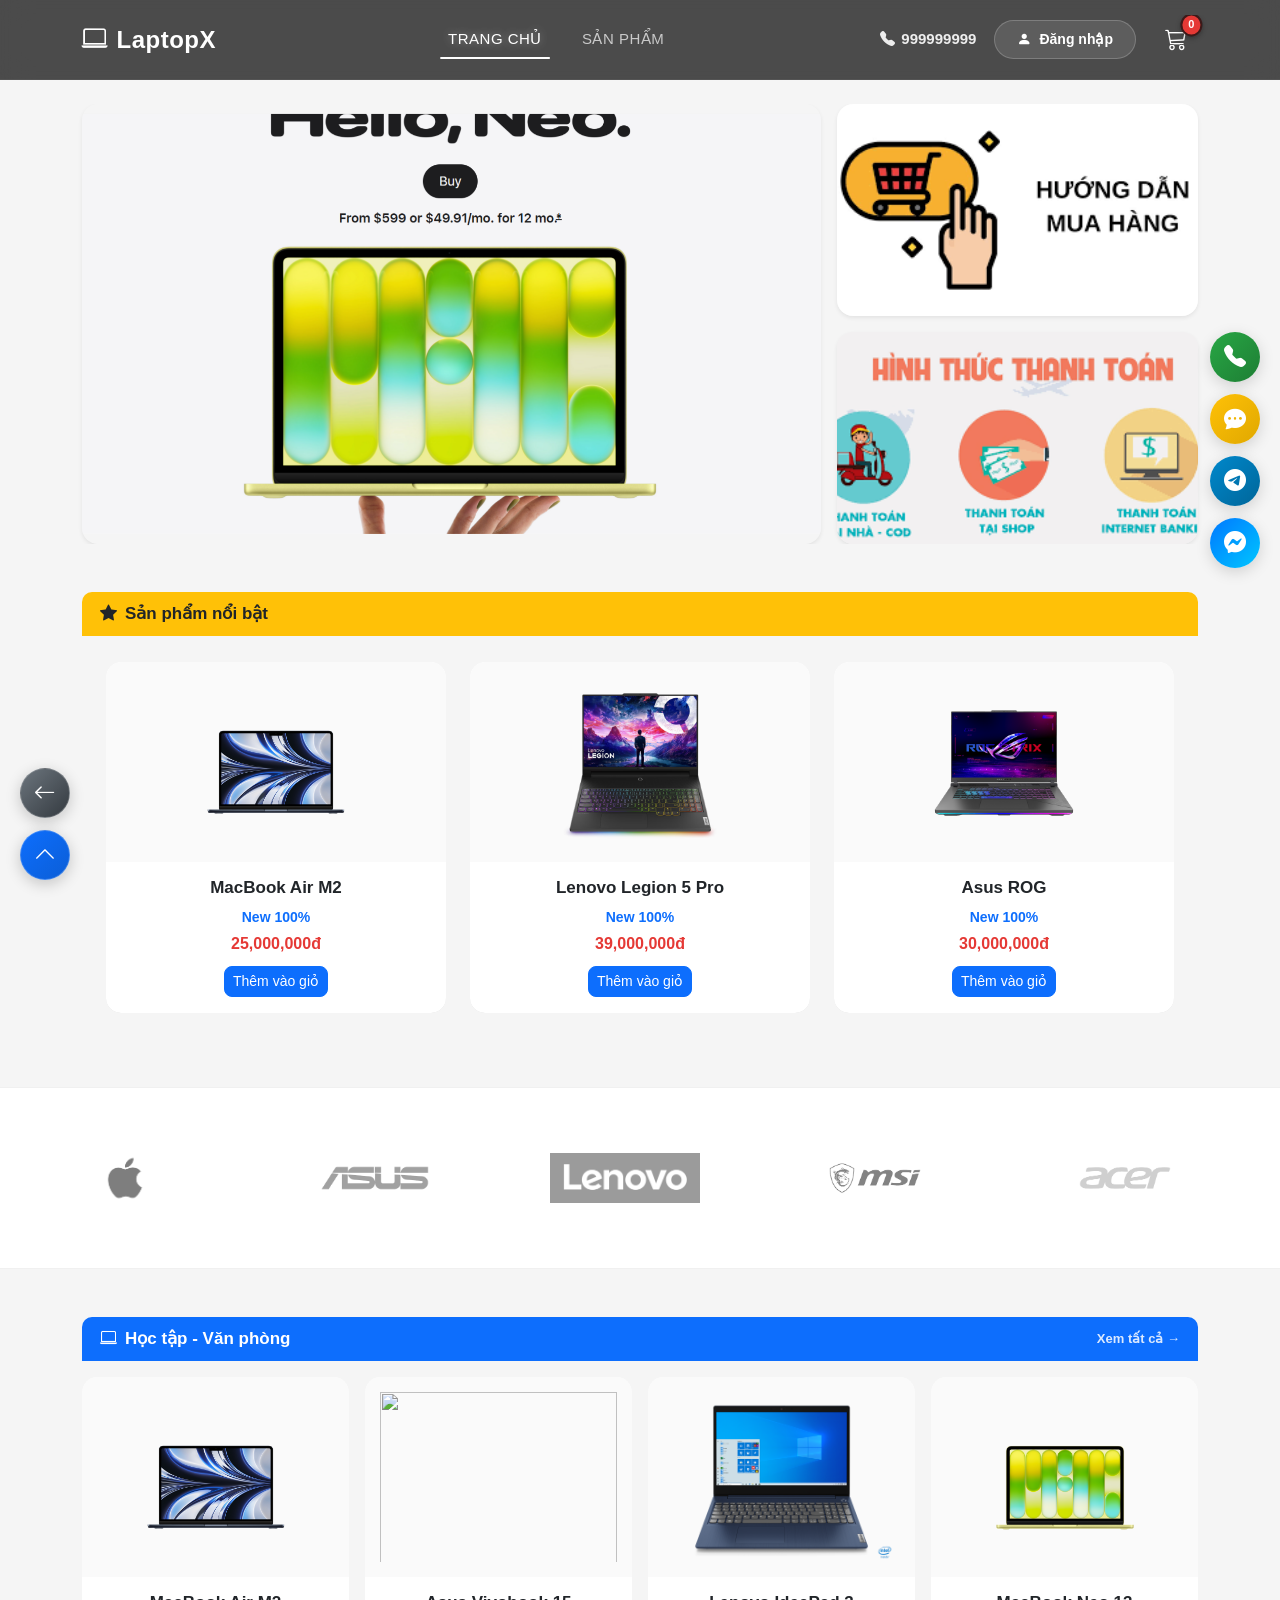
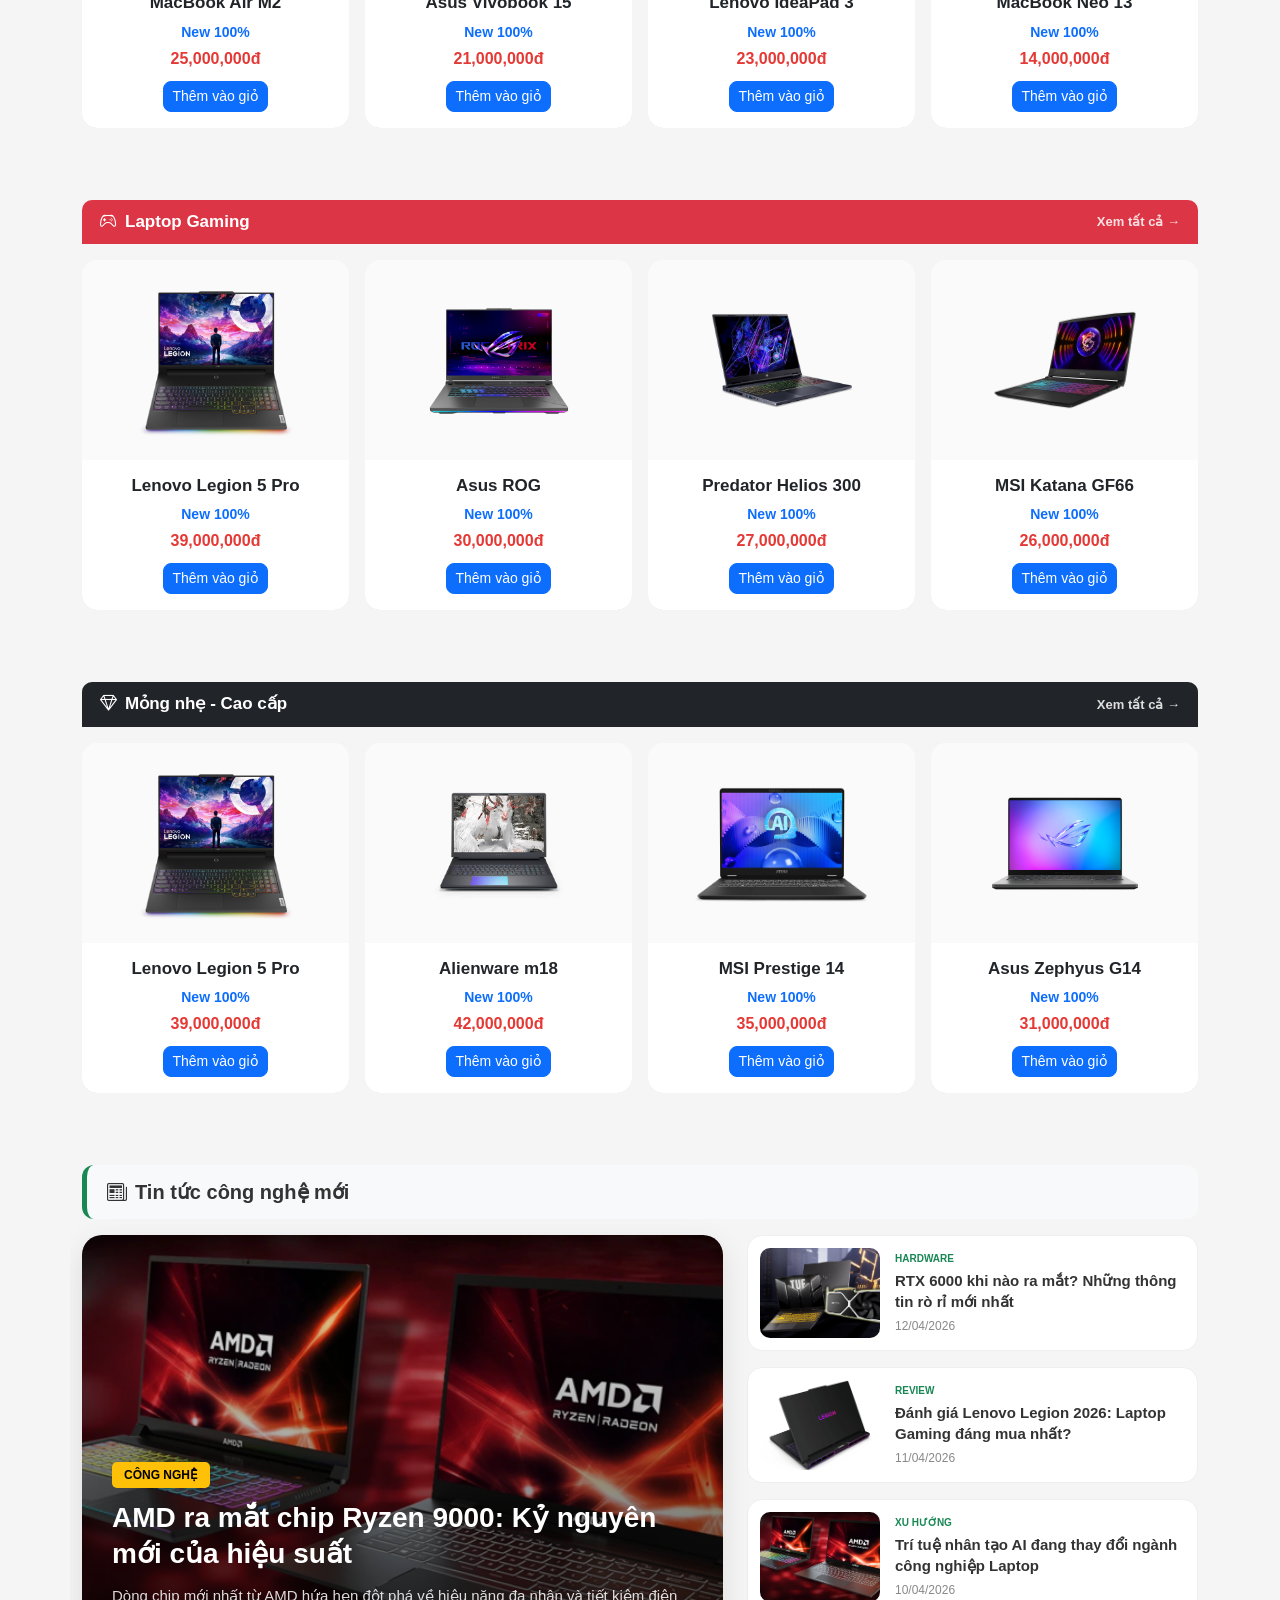
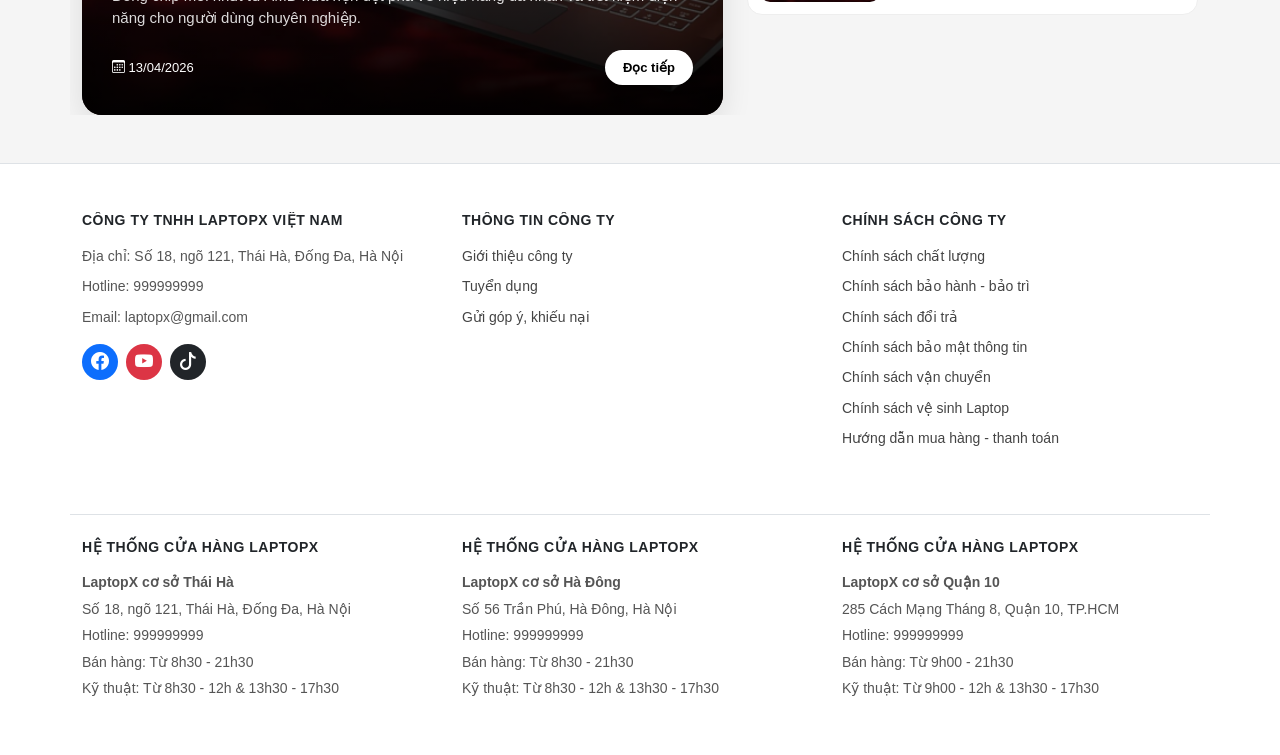
==== commit 7527acb4: "update" ====
--- a/index.html
+++ b/index.html
@@ -20,45 +20,48 @@
 
   <body>
     <!-- ===== NAVBAR ===== -->
-    <nav class="navbar navbar-expand-lg navbar-dark bg-dark">
+    <nav class="navbar navbar-expand-lg premium-nav">
       <div class="container">
-        <!-- LOGO -->
-        <a class="navbar-brand fw-bold" href="index.html"> 💻 LaptopX </a>
+        <!-- LEFT: LOGO -->
+        <a class="navbar-brand" href="index.html">
+          <i class="bi bi-laptop"></i> LaptopX
+        </a>
 
         <!-- BUTTON MOBILE -->
         <button
-          class="navbar-toggler"
+          class="navbar-toggler border-0"
+          type="button"
           data-bs-toggle="collapse"
           data-bs-target="#menu"
         >
           <span class="navbar-toggler-icon"></span>
         </button>
 
-        <!-- MENU -->
+        <!-- CENTER + RIGHT -->
         <div class="collapse navbar-collapse" id="menu">
-          <!-- LEFT: MENU -->
-          <ul class="navbar-nav ms-3">
+          <!-- CENTER: MENU -->
+          <ul class="navbar-nav mx-auto">
             <li class="nav-item">
-              <a class="nav-link" href="index.html">Trang chủ</a>
+              <a class="nav-link active" href="index.html">Trang chủ</a>
             </li>
             <li class="nav-item">
               <a class="nav-link" href="products.html">Sản phẩm</a>
             </li>
           </ul>
 
-          <!-- RIGHT: PHONE + CART -->
-          <div class="ms-auto d-flex align-items-center gap-3">
-            <span class="text-light">
+          <!-- RIGHT: ACTIONS -->
+          <div class="header-actions">
+            <a href="tel:999999999" class="nav-phone d-none d-lg-flex">
               <i class="bi bi-telephone-fill"></i> 999999999
-            </span>
-
-            <button onclick="handleLogin()" class="btn btn-outline-light btn-sm ms-2">
-              <i class="bi bi-person-fill me-1"></i>Đăng nhập
+            </a>
+
+            <button onclick="handleLogin()" class="btn-login">
+              <i class="bi bi-person-fill"></i> Đăng nhập
             </button>
 
-            <a href="cart.html" class="btn btn-warning position-relative">
-              🛒
-              <span id="cart-count" class="badge bg-danger">0</span>
+            <a href="cart.html" class="btn-cart">
+              <i class="bi bi-cart3"></i>
+              <span id="cart-count" class="badge">0</span>
             </a>
           </div>
         </div>
--- a/css/style.css
+++ b/css/style.css
@@ -21,68 +21,154 @@
   overflow: hidden;
 }
 
-/* ===== NAVBAR ===== */
-.navbar {
-  padding: 12px 0;
-}
-
-.navbar-brand {
-  font-size: 22px;
-  font-weight: bold;
-  letter-spacing: 1px;
+/* ===== NAVBAR PREMIUM REDESIGN ===== */
+.premium-nav {
+  padding: 15px 0;
+  background: rgba(18, 18, 18, 0.75) !important;
+  backdrop-filter: blur(15px);
+  -webkit-backdrop-filter: blur(15px);
+  position: sticky;
+  top: 0;
+  z-index: 1050;
+  transition: all 0.3s cubic-bezier(0.4, 0, 0.2, 1);
+  border-bottom: 1px solid rgba(255, 255, 255, 0.05);
+}
+
+.premium-nav.navbar-scrolled {
+  padding: 10px 0;
+  background: rgba(10, 10, 10, 0.95) !important;
+  box-shadow: 0 10px 30px rgba(0, 0, 0, 0.5);
+  backdrop-filter: blur(20px);
+  -webkit-backdrop-filter: blur(20px);
+  border-bottom: 1px solid rgba(255, 255, 255, 0.1);
+}
+
+.premium-nav .navbar-brand {
+  font-size: 24px;
+  font-weight: 800;
+  letter-spacing: 0.5px;
+  color: #fff !important;
+  display: flex;
+  align-items: center;
+  gap: 8px;
+}
+.premium-nav .navbar-brand i {
+  font-size: 26px;
+  color: #fff;
 }
 
 /* ===== NAV LINK ===== */
-.nav-link {
-  font-size: 16px;
-  margin: 0 10px;
+.premium-nav .nav-link {
+  font-size: 15px;
+  font-weight: 500;
+  margin: 0 12px;
   position: relative;
-  color: #ccc !important;
-  transition: 0.3s;
-}
-
-/* Hover sáng lên + underline */
-.nav-link:hover {
+  color: rgba(255, 255, 255, 0.7) !important;
+  transition: all 0.3s ease;
+  text-transform: uppercase;
+  letter-spacing: 0.5px;
+}
+
+.premium-nav .nav-link:hover,
+.premium-nav .nav-link.active {
   color: #fff !important;
-}
-
-.nav-link::after {
+  text-shadow: 0 0 10px rgba(255, 255, 255, 0.4);
+}
+
+.premium-nav .nav-link::after {
   content: "";
   width: 0%;
   height: 2px;
-  background: orange;
+  background: #fff;
   position: absolute;
-  left: 0;
-  bottom: -3px;
-  transition: 0.3s;
-}
-
-.nav-link:hover::after {
+  left: 50%;
+  transform: translateX(-50%);
+  bottom: 0;
+  transition: width 0.3s ease;
+  border-radius: 2px;
+}
+
+.premium-nav .nav-link:hover::after,
+.premium-nav .nav-link.active::after {
   width: 100%;
 }
 
-
-
-/* ===== PHONE ===== */
-.navbar span {
+/* ===== HEADER ACTIONS ===== */
+.header-actions {
+  display: flex;
+  align-items: center;
+  gap: 18px;
+}
+
+.nav-phone {
+  font-size: 15px;
+  font-weight: 600;
+  color: rgba(255, 255, 255, 0.9);
+  display: flex;
+  align-items: center;
+  gap: 6px;
+  transition: all 0.3s ease;
+  text-decoration: none;
+}
+.nav-phone:hover {
+  color: #fff;
+  transform: translateY(-2px);
+  text-shadow: 0 0 10px rgba(255, 255, 255, 0.4);
+}
+
+.btn-login {
+  background: rgba(255, 255, 255, 0.1);
+  color: #fff;
+  border: 1px solid rgba(255, 255, 255, 0.2);
+  border-radius: 50px;
+  padding: 8px 22px;
+  font-weight: 600;
   font-size: 14px;
-  color: #ccc;
-  transition: 0.3s;
-  cursor: pointer;
-}
-
-/* Hover SĐT */
-.navbar span:hover {
-  color: #ffc107;
+  display: flex;
+  align-items: center;
+  gap: 8px;
+  transition: all 0.3s ease;
+  outline: none;
+}
+.btn-login:hover {
+  background: #fff;
+  color: #000;
   transform: scale(1.05);
-}
-
-/* Cart badge */
-.badge {
+  box-shadow: 0 4px 15px rgba(255, 255, 255, 0.3);
+}
+
+.btn-cart {
+  background: transparent;
+  color: #fff;
+  text-decoration: none;
+  font-size: 22px;
+  position: relative;
+  display: flex;
+  align-items: center;
+  justify-content: center;
+  width: 44px;
+  height: 44px;
+  border-radius: 50%;
+  transition: all 0.3s ease;
+}
+.btn-cart:hover {
+  background: rgba(255, 255, 255, 0.15);
+  transform: scale(1.1);
+  color: #fff;
+}
+.btn-cart .badge {
   position: absolute;
-  top: -5px;
-  right: -10px;
+  top: 0;
+  right: 0;
+  background: #e53935;
+  color: #fff;
+  border-radius: 50%;
+  padding: 4px 6px;
   font-size: 11px;
+  font-weight: bold;
+  border: 2px solid rgba(18, 18, 18, 0.8);
+  transform: translate(20%, -20%);
+  box-shadow: 0 2px 5px rgba(0, 0, 0, 0.3);
 }
 
 /* ===== BANNER REFINED ===== */
